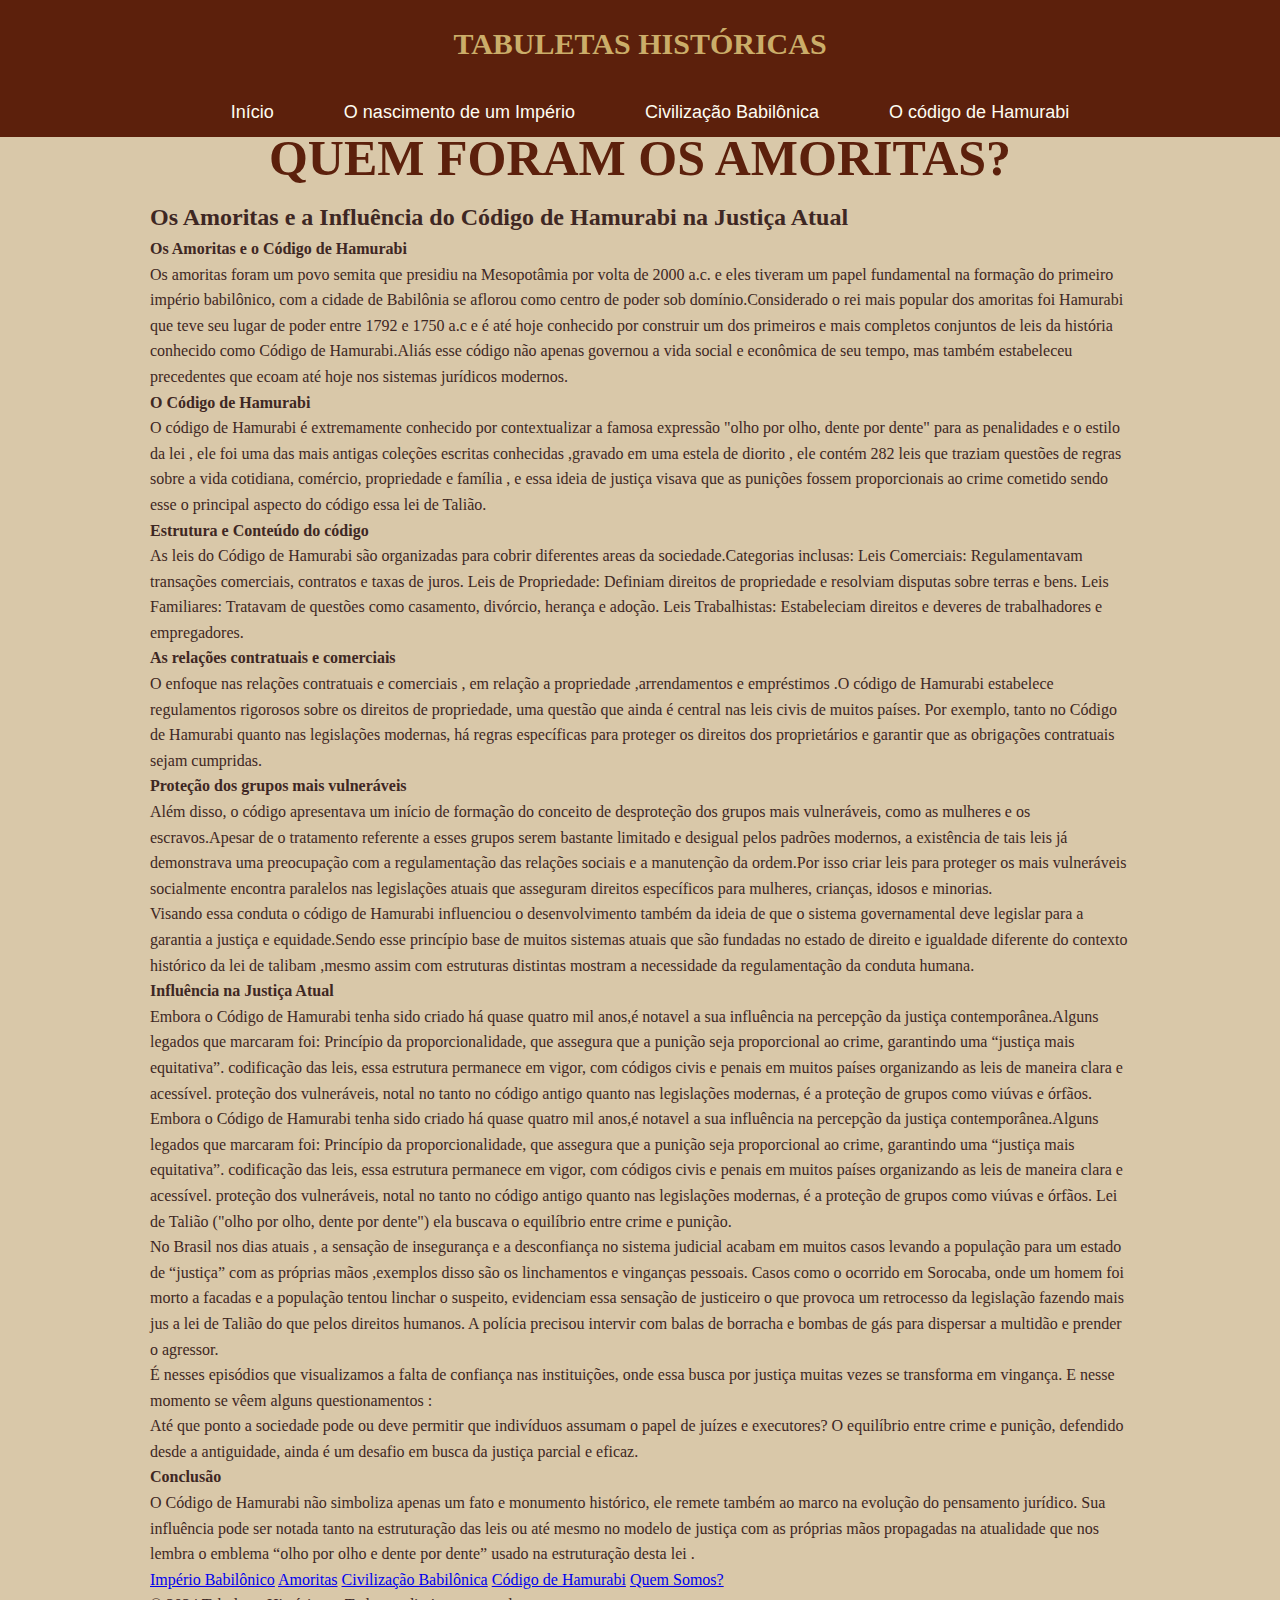
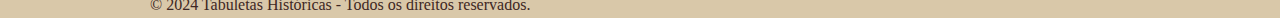
==== amoritas.html @ eab4d7ca "Update amoritas.html" ====
<!DOCTYPE html>
<html lang="pt-br">
<head>
    <meta charset="UTF-8">
    <meta name="viewport" content="width=device-width, initial-scale=1.0">
    <link rel="shortcut icon" href="imagens/favicon.png" type="image/x-icon">
    <link rel="stylesheet" href="css/style.css">
    <link rel="stylesheet" href="css/amoritas.css">
    <title>Tabuletas Babilônicas</title>
</head>
<body>
    <header>
        <div id="top-header"><strong>TABULETAS HISTÓRICAS</strong></div>
        <nav>
            <ul id="bottom-header">
                <li  class="menu"><a href="index.html">Início</a></li>
                <li  class="menu"><a href="nascimentoImperio.html">O nascimento de um Império</a></li>
                <li  class="menu"><a href="civilizacaoBabilonica.html">Civilização Babilônica</a></li>
                <li  class="menu"><a href="hamurabi.html">O código de Hamurabi</a></li>
            </ul>
        </nav>
    </header>

    <main>
        <h1>QUEM FORAM OS AMORITAS?</h1>
    </main>
    <section>
        <h2>Os Amoritas e a Influência do Código de Hamurabi na Justiça Atual</h2>

        <h4>Os Amoritas e o Código de Hamurabi</h4>
        <img src="Amonitas.png" id="img-lado2" alt="">

        <style>
            #img-lado2 {
                display: block;     
                margin: auto;        
                width: 50%;         
                        }
        </style>
        <p>Os amoritas foram um povo semita que presidiu na Mesopotâmia por volta de 2000
            a.c. e eles tiveram um papel fundamental na formação do primeiro império babilônico, com a cidade de Babilônia se aflorou como centro de poder sob domínio.Considerado o rei mais popular dos amoritas foi Hamurabi que teve seu lugar de poder entre 1792 e 1750 a.c e é até hoje conhecido por construir um dos primeiros e mais completos conjuntos de leis da história conhecido como Código de Hamurabi.Aliás esse código não apenas governou a vida social e econômica de seu tempo, mas também estabeleceu precedentes que ecoam até hoje nos sistemas jurídicos modernos.</p>
        <h4>O Código de Hamurabi</h4>
        <p>
            O código de Hamurabi é extremamente conhecido por contextualizar a famosa expressão "olho por olho, dente por dente" para as penalidades e o estilo da lei , ele foi uma das mais antigas coleções escritas conhecidas ,gravado em uma estela de diorito , ele contém 282 leis que traziam questões de regras sobre a vida cotidiana, comércio, propriedade e família , e essa ideia de justiça visava que as punições fossem proporcionais ao crime cometido sendo esse o principal aspecto do código essa lei de Talião.
        </p>
        <h4>Estrutura e Conteúdo do código</h4>
        <p>As leis do Código de Hamurabi são organizadas  para cobrir diferentes areas da sociedade.Categorias inclusas:
            Leis Comerciais: Regulamentavam transações comerciais, contratos e taxas de juros.
            Leis de Propriedade: Definiam direitos de propriedade e resolviam disputas sobre terras e bens.
            Leis Familiares: Tratavam de questões como casamento, divórcio, herança e adoção.
            Leis Trabalhistas: Estabeleciam direitos e deveres de trabalhadores e empregadores.
            </p>
        <h4>As relações contratuais e comerciais</h4>
        <p>O enfoque nas relações contratuais e comerciais  , em relação a propriedade ,arrendamentos e empréstimos .O código de Hamurabi estabelece regulamentos rigorosos sobre os direitos de propriedade, uma questão que ainda é central nas leis civis de muitos países. Por exemplo, tanto no Código de Hamurabi quanto nas legislações modernas, há regras específicas para proteger os direitos dos proprietários e garantir que as obrigações contratuais sejam cumpridas.
        </p>
        <h4>Proteção dos grupos mais vulneráveis</h4>
        <p>Além disso, o código apresentava um início de formação  do conceito de desproteção dos grupos mais vulneráveis, como as mulheres e os escravos.Apesar de o tratamento referente a esses grupos serem bastante limitado e desigual pelos padrões modernos, a existência de tais leis já demonstrava uma preocupação com a regulamentação das relações sociais e a manutenção da ordem.Por isso  criar leis para proteger os mais  vulneráveis socialmente encontra paralelos nas legislações atuais  que asseguram direitos específicos para mulheres, crianças, idosos e minorias.</p>
        <p>Visando essa conduta o código de Hamurabi influenciou o desenvolvimento também da ideia de que o sistema governamental deve legislar para a garantia a justiça e equidade.Sendo esse princípio base de muitos sistemas atuais que são fundadas no estado de direito e igualdade diferente do contexto histórico da lei de talibam ,mesmo assim com estruturas distintas mostram a necessidade da regulamentação da conduta humana. </p>
        <h4>Influência na Justiça Atual</h4>
        <img src="justiceiro.webp" id="img-lado2" alt="">

        <style>
            #img-lado2 {
                display: block;      
                margin: auto;        
                width: 50%;          
                        }
        </style>

        <p>Embora o Código de Hamurabi tenha sido criado há quase quatro mil anos,é notavel a  sua influência na  percepção da  justiça contemporânea.Alguns legados que marcaram foi:
            Princípio da proporcionalidade, que assegura que a punição seja proporcional ao crime, garantindo uma “justiça mais equitativa”. 
            codificação das leis, essa estrutura permanece em vigor, com códigos civis e penais em muitos países organizando as leis de maneira clara e acessível. 
            proteção dos vulneráveis, notal no tanto no código antigo quanto nas legislações modernas, é a proteção de grupos como viúvas e órfãos.
            </p>Embora o Código de Hamurabi tenha sido criado há quase quatro mil anos,é notavel a  sua influência na  percepção da  justiça contemporânea.Alguns legados que marcaram foi:
            Princípio da proporcionalidade, que assegura que a punição seja proporcional ao crime, garantindo uma “justiça mais equitativa”. 
            codificação das leis, essa estrutura permanece em vigor, com códigos civis e penais em muitos países organizando as leis de maneira clara e acessível. 
            proteção dos vulneráveis, notal no tanto no código antigo quanto nas legislações modernas, é a proteção de grupos como viúvas e órfãos.
            
            Lei de Talião  ("olho por olho, dente por dente") ela buscava o  equilíbrio entre crime e punição.<p>
        <p>No Brasil nos dias  atuais , a sensação de insegurança e a desconfiança no sistema judicial acabam em muitos casos levando a população para um estado de  “justiça” com as próprias mãos ,exemplos disso são os  linchamentos e vinganças pessoais. Casos como o ocorrido em Sorocaba, onde um homem foi morto a facadas e a população tentou linchar o suspeito, evidenciam essa sensação de justiceiro o que provoca um retrocesso da legislação fazendo mais jus a lei de Talião do que pelos direitos humanos. A polícia precisou intervir com balas de borracha e bombas de gás para dispersar a multidão e prender o agressor.
        </p>
        <p>É nesses episódios que visualizamos  a falta de confiança nas instituições, onde essa busca por justiça muitas vezes se transforma em vingança. E nesse momento se vêem alguns questionamentos :
        </p>
        <p> Até que ponto a sociedade pode ou deve permitir que indivíduos assumam o papel de juízes e executores? O equilíbrio entre crime e punição, defendido desde a antiguidade, ainda é um desafio em busca da justiça parcial e eficaz.
        </p>
        <h4>Conclusão</h4>
        <p>O Código de Hamurabi não simboliza apenas um fato e monumento  histórico, ele remete também ao marco na evolução do pensamento jurídico. Sua influência pode ser notada tanto na estruturação das leis ou até mesmo no modelo de justiça com as próprias mãos propagadas na atualidade que nos lembra o emblema  “olho por olho e dente por dente” usado na estruturação desta lei .</p>
    </section>

    <footer>
        <div class="footer-links">
            <a href="nascimentoImperio.html">Império Babilônico</a>
            <a href="amoritas.html">Amoritas</a>
            <a href="civilizacaoBabilonica.html">Civilização Babilônica</a>
            <a href="hamurabi2.html">Código de Hamurabi</a>
            <a href="quemSomos.html">Quem Somos?</a>
        </div>
        <div class="bottom-footer">
            <p>&copy; 2024 Tabuletas Históricas - Todos os direitos reservados.</p>
        </div>
    </footer>
</body>
</html>
---- css/style.css ----
*{
    margin: 0;
    padding: 0;
}

body{ 
    background-color: #D9C8A9;
    font-family: 'Georgia'; 
    color: #3E2723;
    line-height: 1.6;
    margin-left: 150px; 
    margin-right: 150px; 
}

header{
    position: fixed;
    top: 0;
    left: 0;
    z-index: 1;
    width: 100%;
}

#top-header{
    font-size: 30px;
    color: #cbad69;
    background-color: #5C200C;
    padding: 20px;
    justify-content: center;
    display: flex;
}

#bottom-header{
    margin-top: 0;
    background-color: #5C200C;
    font-family:Impact, Haettenschweiler, 'Arial Narrow Bold', sans-serif;
    font-size: large;
    display: flex;
    justify-content: center;
    align-items: center;
    padding: 10px;
}

.menu{
    display: inline-block;
    margin-left: 20px; 
}

.menu a{
    color: #FEFDF2;
    margin: 0 15px;
    text-align: center;
    text-decoration: none;
    padding: 10px;
    transition: color 0.3s ease;
}

.menu a:hover{
    color: #cbad69;
}

h1{
    text-align: center;
    margin-top: 12%;
    font-size: 50px;
    color: #5C200C;
}

#articles{
    margin: 40px;
    margin-top: 70px;
    display: flex;
    justify-content: center;
    gap: 50px;
}

.article{
    margin-top: 17%;
}

.article a{
    text-decoration: none;
    color: #260B01;
}

.article a:hover{
    color: #5c200cc9;
}

/* footer{
    text-align: center;
    font-size: 15px;
    color: #FEFDF2;
    background-color: #52281c;
    padding: 10px;
} */
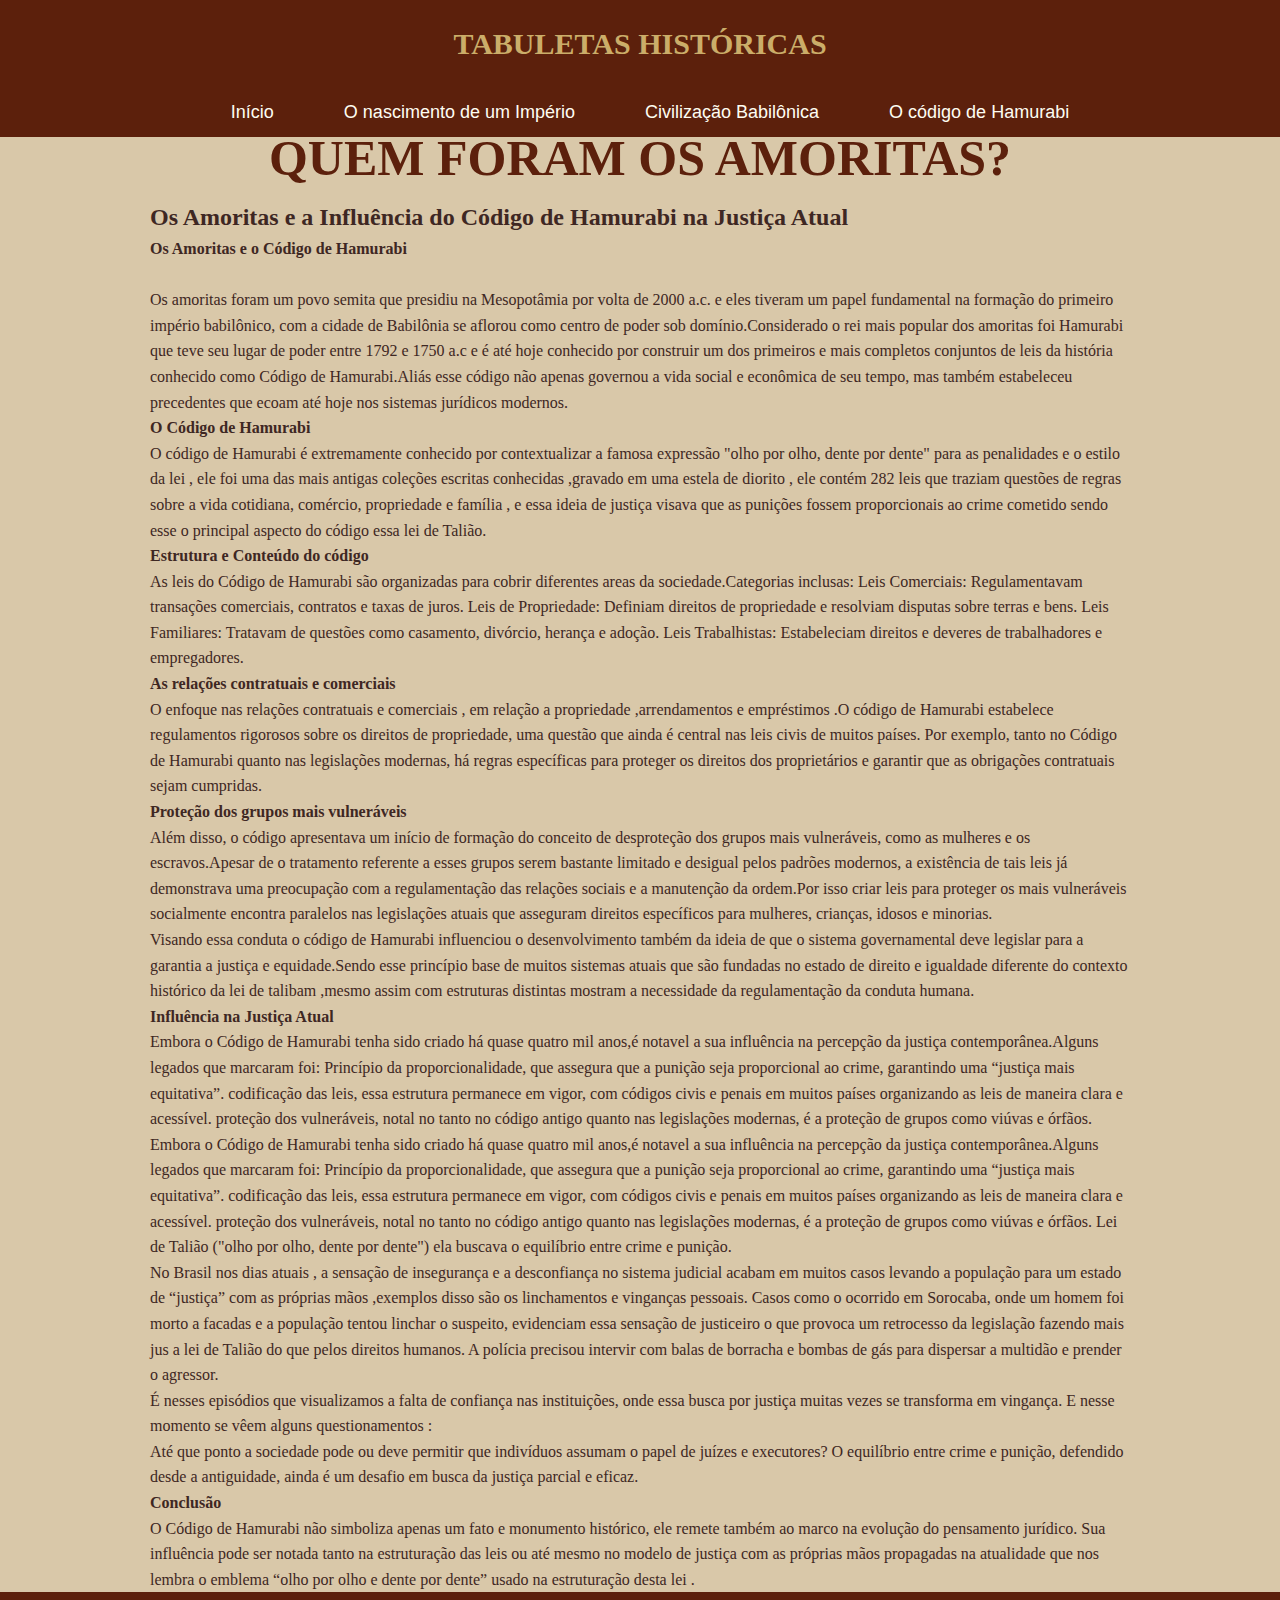
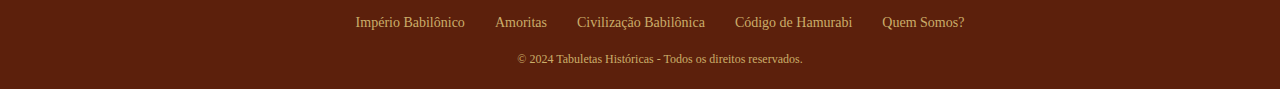
==== commit 542e6b65: "Update amoritas.html" ====
--- a/amoritas.html
+++ b/amoritas.html
@@ -28,7 +28,7 @@
         <h2>Os Amoritas e a Influência do Código de Hamurabi na Justiça Atual</h2>
 
         <h4>Os Amoritas e o Código de Hamurabi</h4>
-        <img src="Amonitas.png" id="img-lado2" alt="">
+        <img src="Amonitas.png" id="img-lado" alt="">
 
         <style>
             #img-lado2 {
--- a/css/style.css
+++ b/css/style.css
@@ -86,10 +86,34 @@
     color: #5c200cc9;
 }
 
-/* footer{
+footer {
+    background-color: #5C200C;
+    color: #FEFDF2;
+    padding: 20px;
     text-align: center;
-    font-size: 15px;
-    color: #FEFDF2;
-    background-color: #52281c;
-    padding: 10px;
-} */+    width: 100vw; /* Garante que o rodapé ocupe toda a largura da janela */
+    margin-left: calc(-50vw + 50%); /* Centraliza o rodapé */
+}
+
+.footer-links {
+    display: flex;
+    justify-content: center;
+    gap: 30px;
+    margin-bottom: 15px;
+}
+
+.footer-links a {
+    text-decoration: none;
+    color: #cbad69;
+    font-size: 14px;
+}
+
+.footer-links a:hover {
+    color: #fefdf2;
+}
+
+.bottom-footer p {
+    font-size: 12px;
+    margin-top: 10px;
+    color: #cbad69;
+}
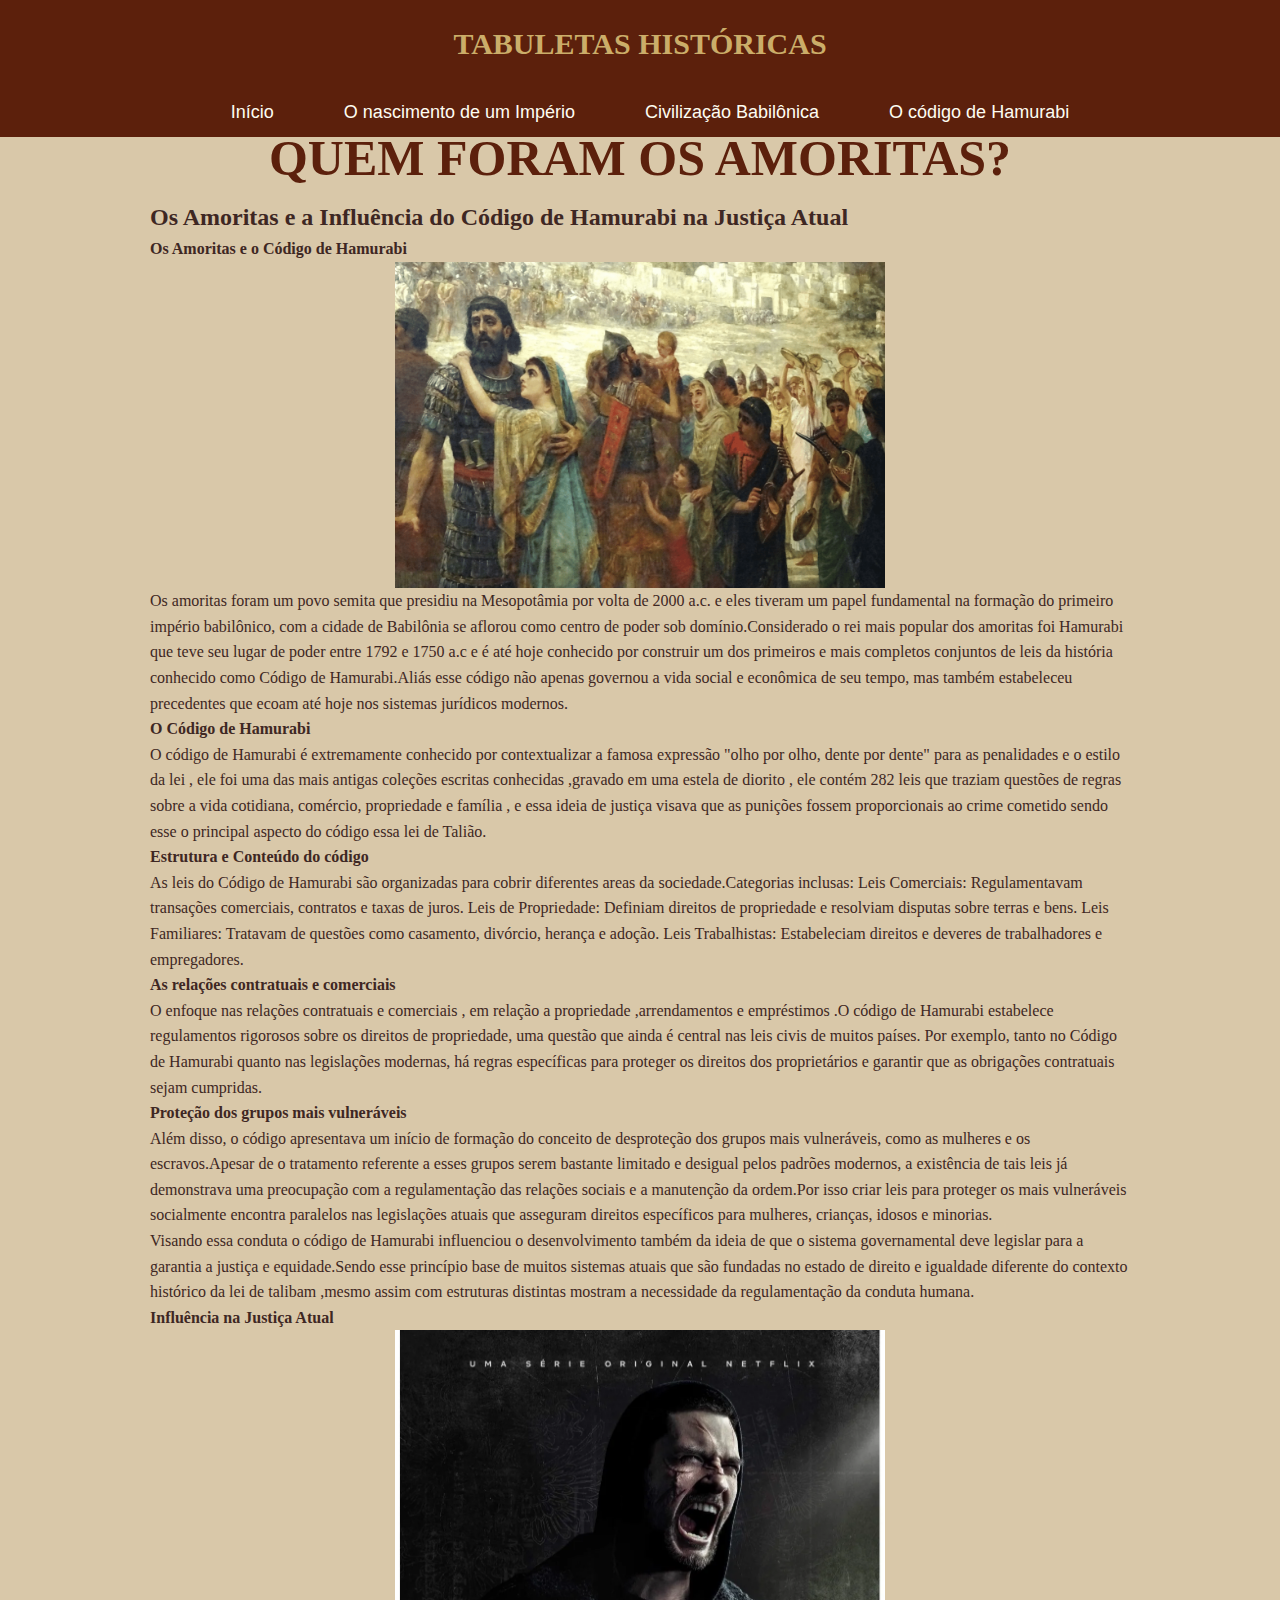
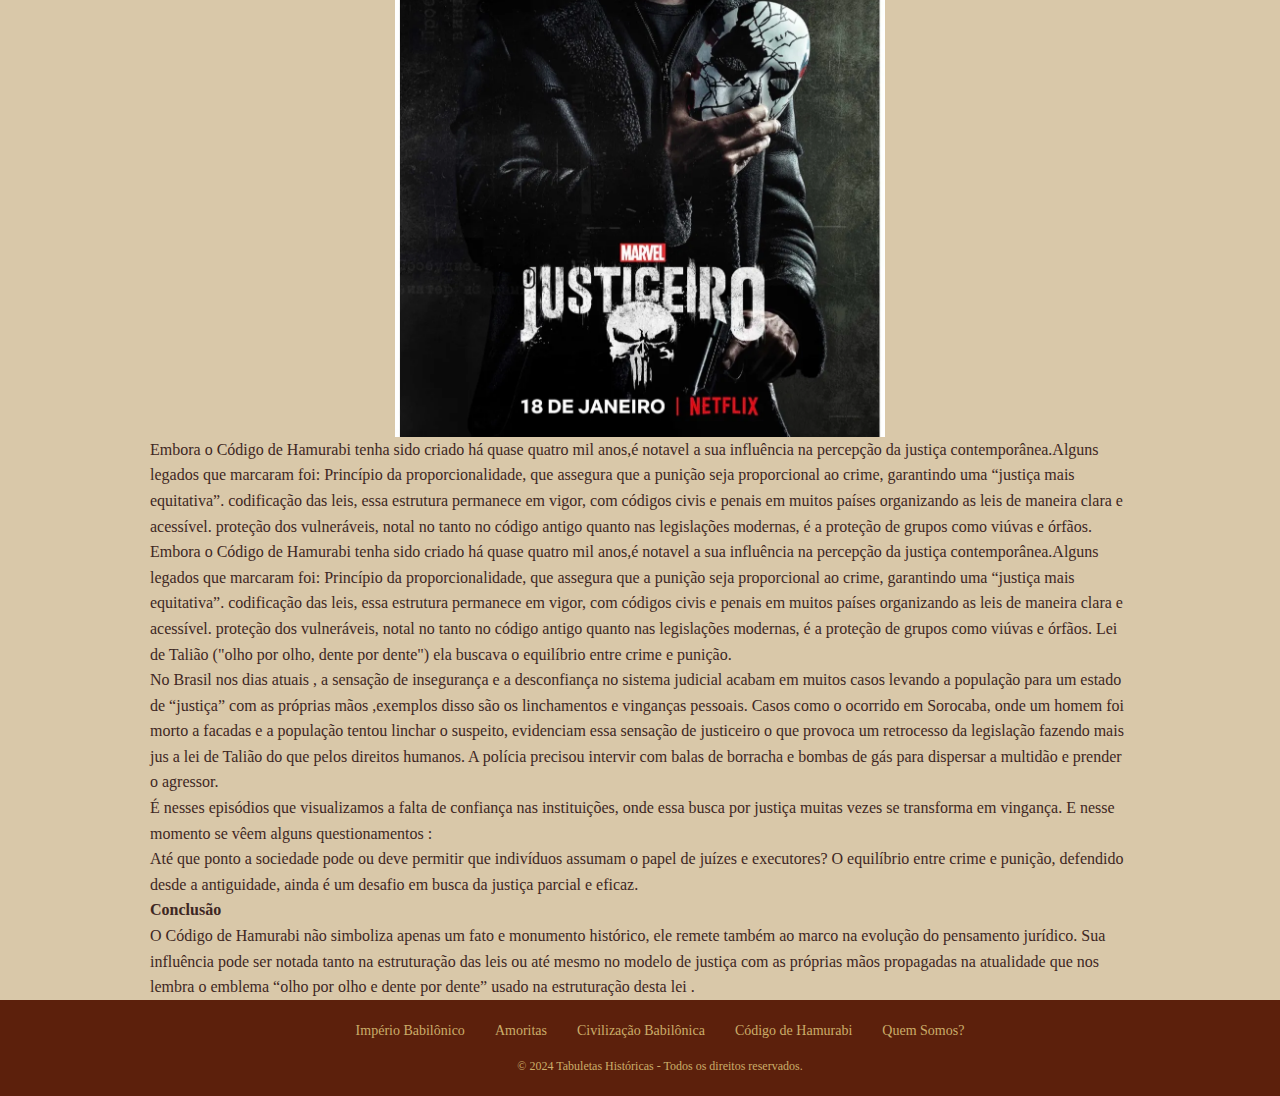
==== commit 5ec96fe8: "Update amoritas.html" ====
--- a/amoritas.html
+++ b/amoritas.html
@@ -28,10 +28,10 @@
         <h2>Os Amoritas e a Influência do Código de Hamurabi na Justiça Atual</h2>
 
         <h4>Os Amoritas e o Código de Hamurabi</h4>
-        <img src="Amonitas.png" id="img-lado" alt="">
+        <img src="imagens/Amonitas.png" id="img-lado" alt="">
 
         <style>
-            #img-lado2 {
+            #img-lado {
                 display: block;     
                 margin: auto;        
                 width: 50%;         
@@ -57,7 +57,7 @@
         <p>Além disso, o código apresentava um início de formação  do conceito de desproteção dos grupos mais vulneráveis, como as mulheres e os escravos.Apesar de o tratamento referente a esses grupos serem bastante limitado e desigual pelos padrões modernos, a existência de tais leis já demonstrava uma preocupação com a regulamentação das relações sociais e a manutenção da ordem.Por isso  criar leis para proteger os mais  vulneráveis socialmente encontra paralelos nas legislações atuais  que asseguram direitos específicos para mulheres, crianças, idosos e minorias.</p>
         <p>Visando essa conduta o código de Hamurabi influenciou o desenvolvimento também da ideia de que o sistema governamental deve legislar para a garantia a justiça e equidade.Sendo esse princípio base de muitos sistemas atuais que são fundadas no estado de direito e igualdade diferente do contexto histórico da lei de talibam ,mesmo assim com estruturas distintas mostram a necessidade da regulamentação da conduta humana. </p>
         <h4>Influência na Justiça Atual</h4>
-        <img src="justiceiro.webp" id="img-lado2" alt="">
+        <img src="imagens/justiceiro.webp" id="img-lado2" alt="">
 
         <style>
             #img-lado2 {
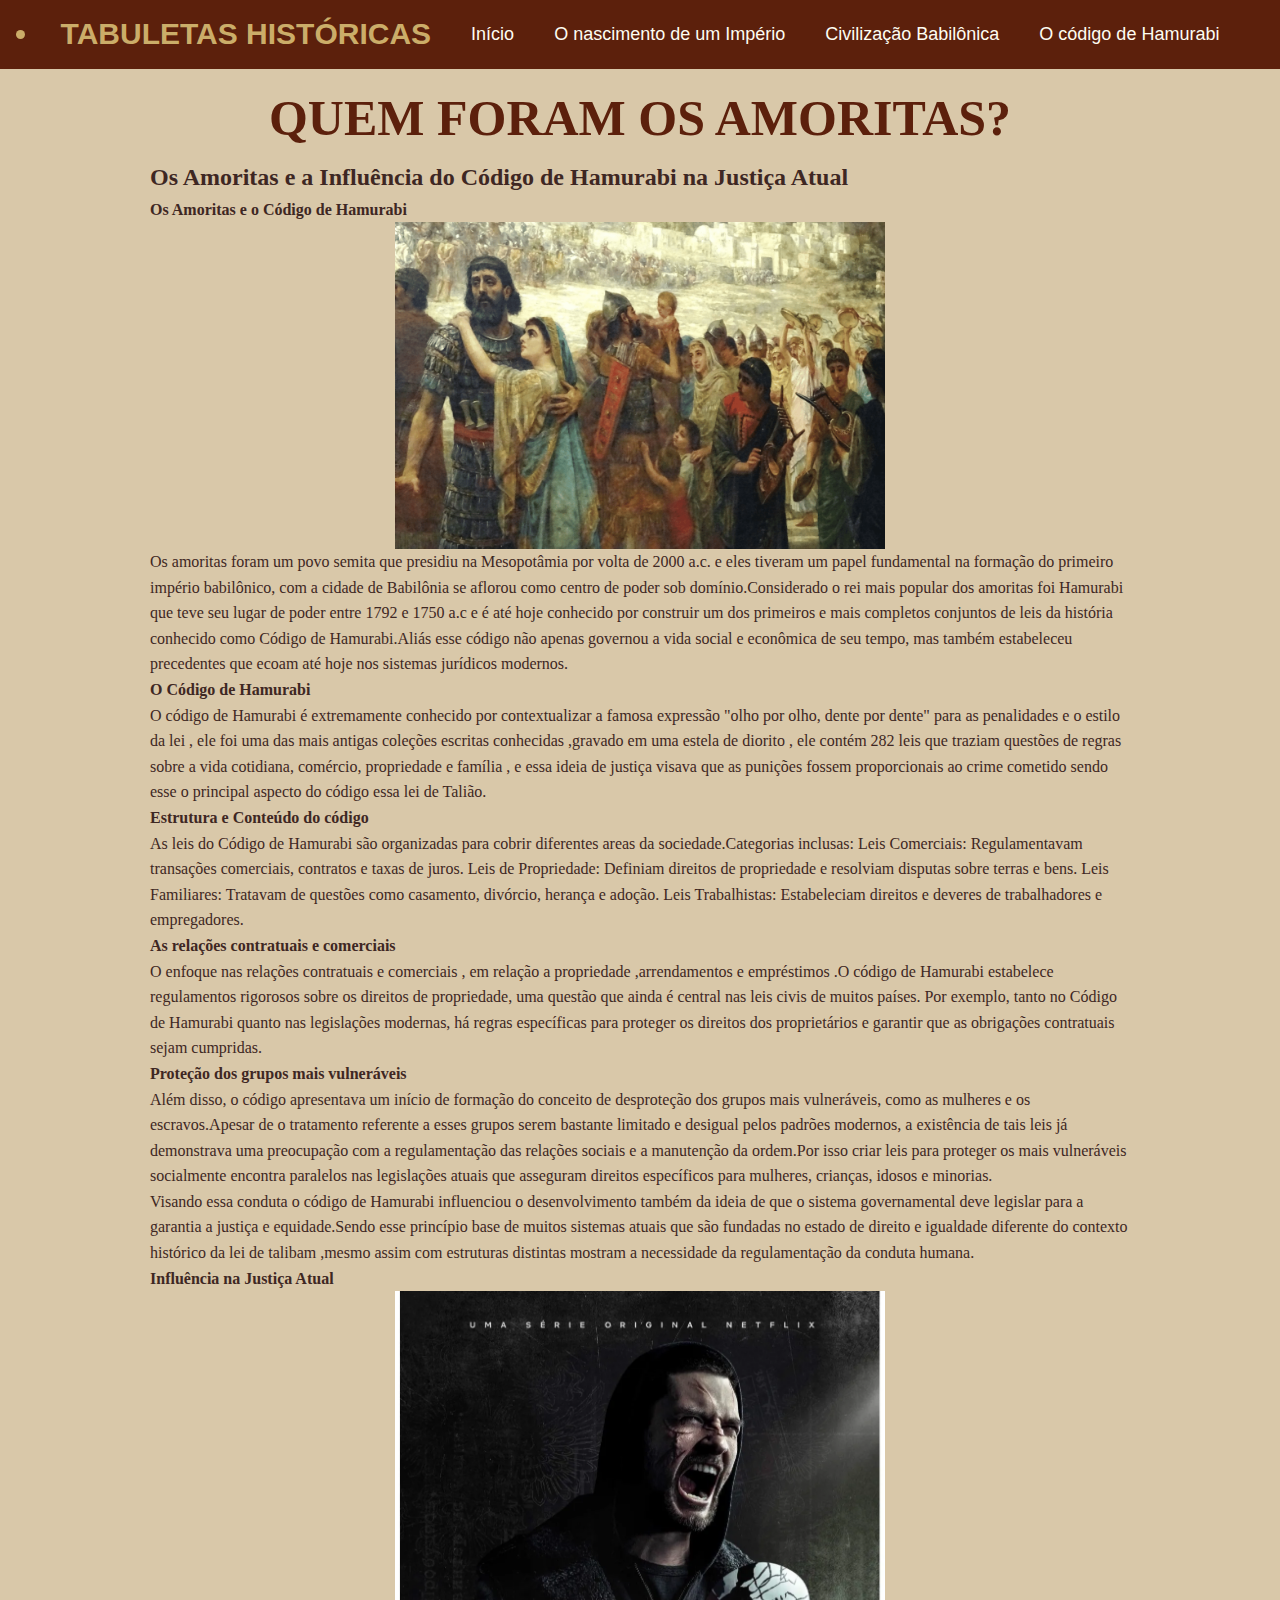
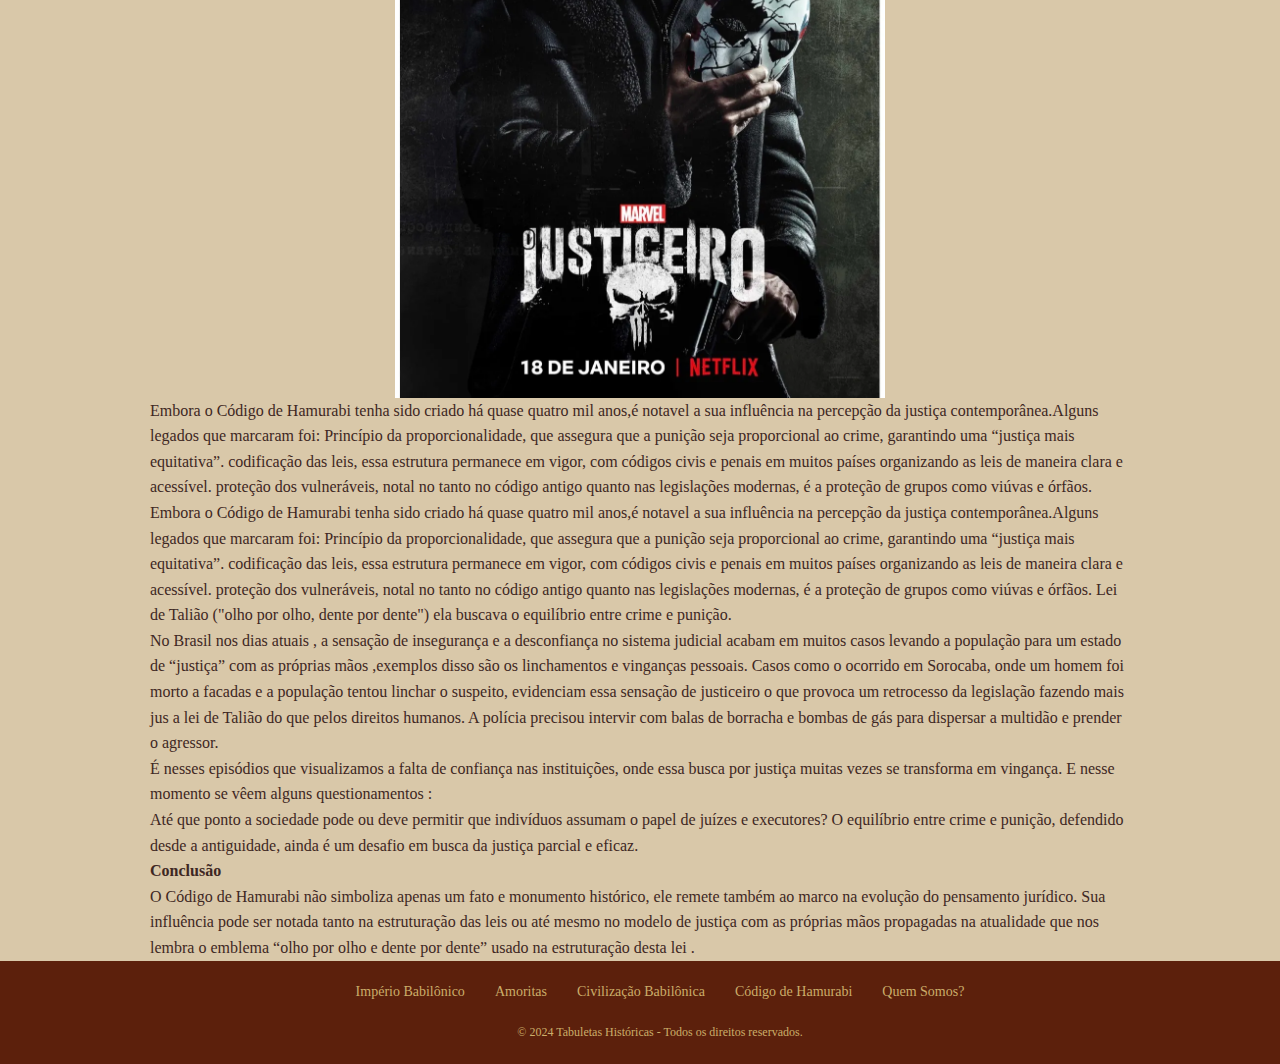
==== commit fa934478: "Organização" ====
--- a/amoritas.html
+++ b/amoritas.html
@@ -10,13 +10,13 @@
 </head>
 <body>
     <header>
-        <div id="top-header"><strong>TABULETAS HISTÓRICAS</strong></div>
         <nav>
             <ul id="bottom-header">
+                <li id="top-header"><strong>TABULETAS HISTÓRICAS</strong></li>
                 <li  class="menu"><a href="index.html">Início</a></li>
                 <li  class="menu"><a href="nascimentoImperio.html">O nascimento de um Império</a></li>
                 <li  class="menu"><a href="civilizacaoBabilonica.html">Civilização Babilônica</a></li>
-                <li  class="menu"><a href="hamurabi.html">O código de Hamurabi</a></li>
+                <li  class="menu"><a href="hamurabi2.html">O código de Hamurabi</a></li>
             </ul>
         </nav>
     </header>
@@ -28,15 +28,8 @@
         <h2>Os Amoritas e a Influência do Código de Hamurabi na Justiça Atual</h2>
 
         <h4>Os Amoritas e o Código de Hamurabi</h4>
-        <img src="imagens/Amonitas.png" id="img-lado" alt="">
+        <img src="imagens/Amonitas.png" id="img-lado2">
 
-        <style>
-            #img-lado {
-                display: block;     
-                margin: auto;        
-                width: 50%;         
-                        }
-        </style>
         <p>Os amoritas foram um povo semita que presidiu na Mesopotâmia por volta de 2000
             a.c. e eles tiveram um papel fundamental na formação do primeiro império babilônico, com a cidade de Babilônia se aflorou como centro de poder sob domínio.Considerado o rei mais popular dos amoritas foi Hamurabi que teve seu lugar de poder entre 1792 e 1750 a.c e é até hoje conhecido por construir um dos primeiros e mais completos conjuntos de leis da história conhecido como Código de Hamurabi.Aliás esse código não apenas governou a vida social e econômica de seu tempo, mas também estabeleceu precedentes que ecoam até hoje nos sistemas jurídicos modernos.</p>
         <h4>O Código de Hamurabi</h4>
@@ -57,15 +50,7 @@
         <p>Além disso, o código apresentava um início de formação  do conceito de desproteção dos grupos mais vulneráveis, como as mulheres e os escravos.Apesar de o tratamento referente a esses grupos serem bastante limitado e desigual pelos padrões modernos, a existência de tais leis já demonstrava uma preocupação com a regulamentação das relações sociais e a manutenção da ordem.Por isso  criar leis para proteger os mais  vulneráveis socialmente encontra paralelos nas legislações atuais  que asseguram direitos específicos para mulheres, crianças, idosos e minorias.</p>
         <p>Visando essa conduta o código de Hamurabi influenciou o desenvolvimento também da ideia de que o sistema governamental deve legislar para a garantia a justiça e equidade.Sendo esse princípio base de muitos sistemas atuais que são fundadas no estado de direito e igualdade diferente do contexto histórico da lei de talibam ,mesmo assim com estruturas distintas mostram a necessidade da regulamentação da conduta humana. </p>
         <h4>Influência na Justiça Atual</h4>
-        <img src="imagens/justiceiro.webp" id="img-lado2" alt="">
-
-        <style>
-            #img-lado2 {
-                display: block;      
-                margin: auto;        
-                width: 50%;          
-                        }
-        </style>
+        <img src="imagens/justiceiro.webp" id="img-lado2">
 
         <p>Embora o Código de Hamurabi tenha sido criado há quase quatro mil anos,é notavel a  sua influência na  percepção da  justiça contemporânea.Alguns legados que marcaram foi:
             Princípio da proporcionalidade, que assegura que a punição seja proporcional ao crime, garantindo uma “justiça mais equitativa”. 
@@ -95,9 +80,9 @@
             <a href="hamurabi2.html">Código de Hamurabi</a>
             <a href="quemSomos.html">Quem Somos?</a>
         </div>
-        <div class="bottom-footer">
-            <p>&copy; 2024 Tabuletas Históricas - Todos os direitos reservados.</p>
-        </div>
+        <span class="bottom-footer">
+            &copy; 2024 Tabuletas Históricas - Todos os direitos reservados.
+        </span>
     </footer>
 </body>
 </html>
--- a/css/style.css
+++ b/css/style.css
@@ -23,34 +23,30 @@
 #top-header{
     font-size: 30px;
     color: #cbad69;
-    background-color: #5C200C;
-    padding: 20px;
-    justify-content: center;
-    display: flex;
+    padding-left: 20px;
+    padding-right: 20px;
 }
 
 #bottom-header{
-    margin-top: 0;
     background-color: #5C200C;
     font-family:Impact, Haettenschweiler, 'Arial Narrow Bold', sans-serif;
     font-size: large;
     display: flex;
     justify-content: center;
     align-items: center;
-    padding: 10px;
 }
 
 .menu{
     display: inline-block;
-    margin-left: 20px; 
+    margin-left: 0 20px; 
+    padding: 20px 15px;
 }
 
 .menu a{
     color: #FEFDF2;
-    margin: 0 15px;
+    margin: 0 5px;
     text-align: center;
     text-decoration: none;
-    padding: 10px;
     transition: color 0.3s ease;
 }
 
@@ -58,23 +54,39 @@
     color: #cbad69;
 }
 
+#narrator{
+    margin-top: 10%;
+    display: flex;
+    justify-content: center;
+}
+
+#narrator img{
+    width: 12px;
+    padding-right: 25px;
+}
+
+#narrator p{
+    padding-top: 20px;
+    padding-left: 10px;
+    text-align: justify;
+    font-size: large;
+}
+
 h1{
     text-align: center;
-    margin-top: 12%;
+    margin-top: 8%;
     font-size: 50px;
     color: #5C200C;
 }
 
 #articles{
-    margin: 40px;
-    margin-top: 70px;
     display: flex;
     justify-content: center;
     gap: 50px;
 }
 
 .article{
-    margin-top: 17%;
+    margin-top: 5%;
 }
 
 .article a{
@@ -86,7 +98,7 @@
     color: #5c200cc9;
 }
 
-footer {
+footer{
     background-color: #5C200C;
     color: #FEFDF2;
     padding: 20px;
@@ -112,8 +124,8 @@
     color: #fefdf2;
 }
 
-.bottom-footer p {
+.bottom-footer{
     font-size: 12px;
     margin-top: 10px;
     color: #cbad69;
-}
+}--- a/css/amoritas.css
+++ b/css/amoritas.css
@@ -0,0 +1,5 @@
+#img-lado2 {
+    display: block;     
+    margin: auto;        
+    width: 50%;         
+            }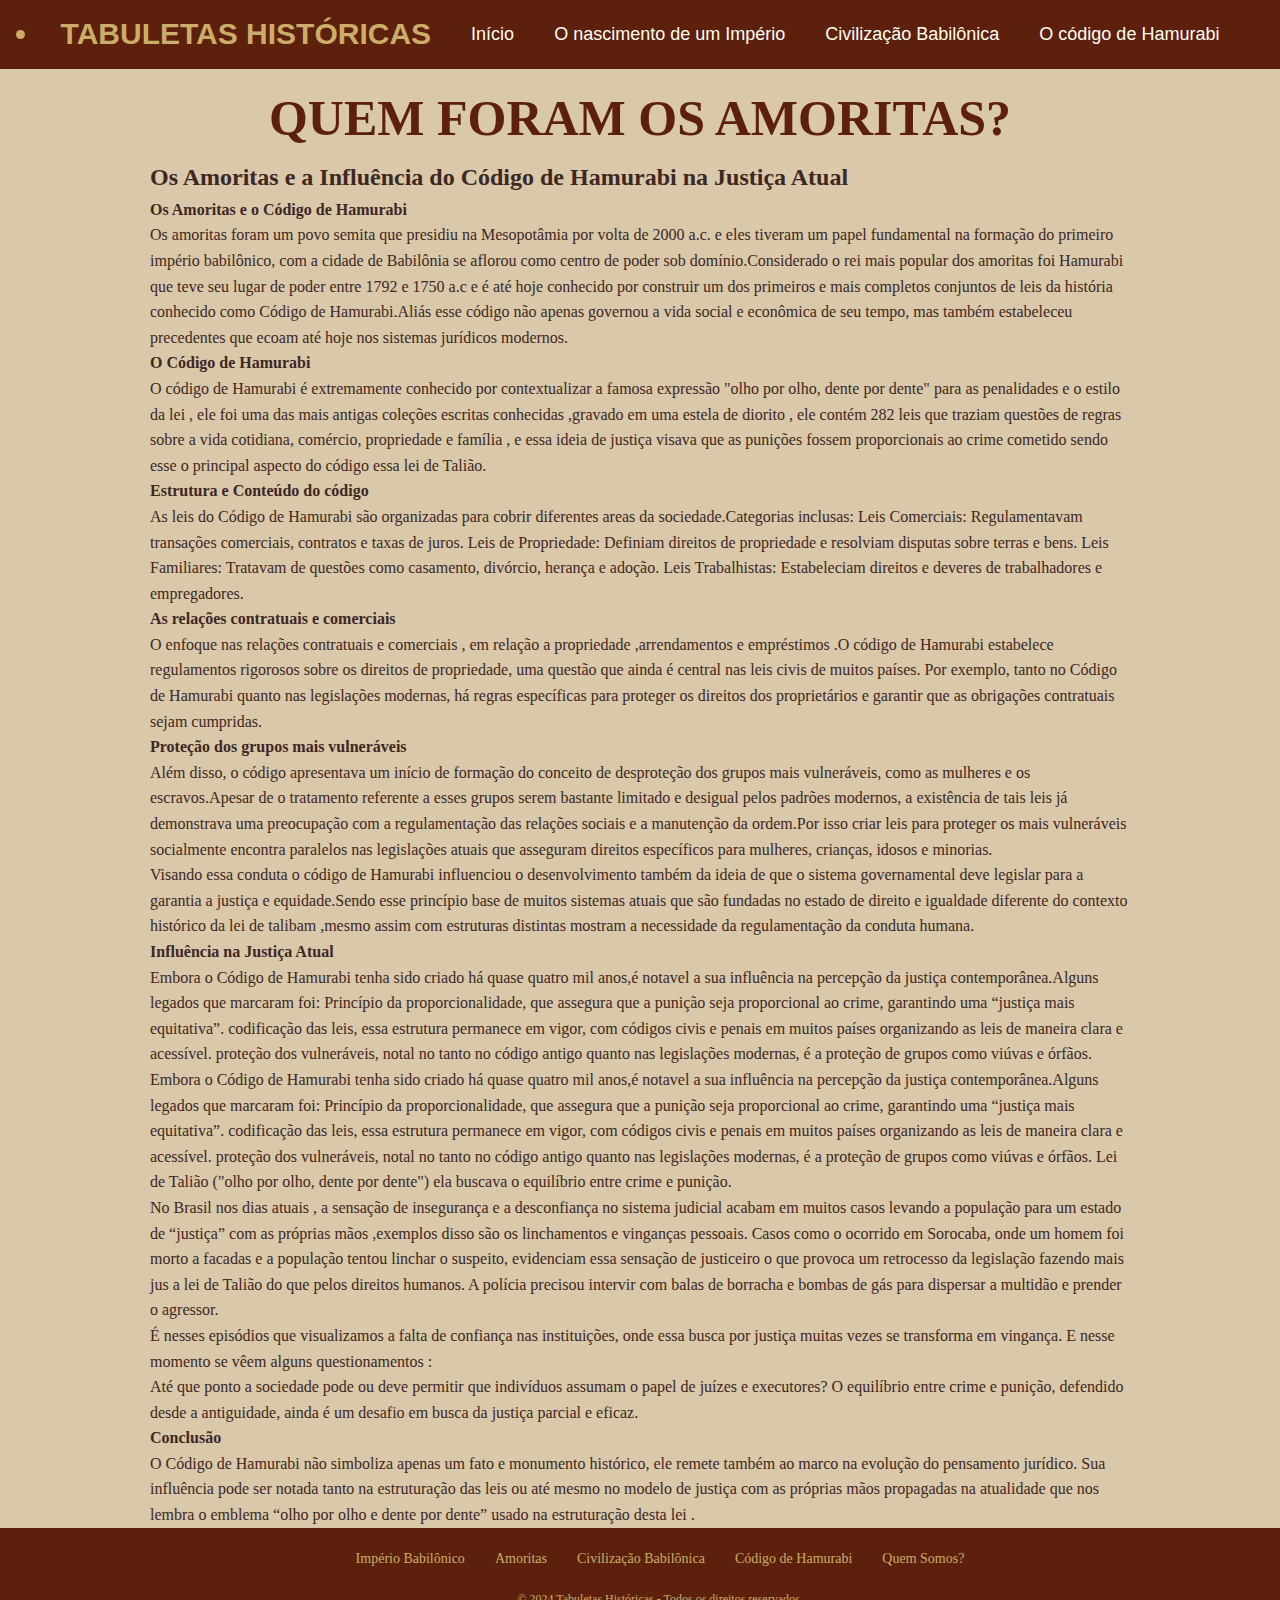
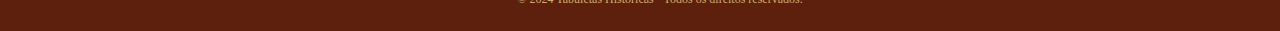
==== commit f27edce5: "Merge branch 'main' of https://github.com/Vitoria-Freire/blogBabilonico" ====
--- a/amoritas.html
+++ b/amoritas.html
@@ -28,8 +28,15 @@
         <h2>Os Amoritas e a Influência do Código de Hamurabi na Justiça Atual</h2>
 
         <h4>Os Amoritas e o Código de Hamurabi</h4>
-        <img src="imagens/Amonitas.png" id="img-lado2">
+        <img src="Amonitas.png" id="img-lado2" alt="">
 
+        <style>
+            #img-lado2 {
+                display: block;     
+                margin: auto;        
+                width: 50%;         
+                        }
+        </style>
         <p>Os amoritas foram um povo semita que presidiu na Mesopotâmia por volta de 2000
             a.c. e eles tiveram um papel fundamental na formação do primeiro império babilônico, com a cidade de Babilônia se aflorou como centro de poder sob domínio.Considerado o rei mais popular dos amoritas foi Hamurabi que teve seu lugar de poder entre 1792 e 1750 a.c e é até hoje conhecido por construir um dos primeiros e mais completos conjuntos de leis da história conhecido como Código de Hamurabi.Aliás esse código não apenas governou a vida social e econômica de seu tempo, mas também estabeleceu precedentes que ecoam até hoje nos sistemas jurídicos modernos.</p>
         <h4>O Código de Hamurabi</h4>
@@ -50,7 +57,15 @@
         <p>Além disso, o código apresentava um início de formação  do conceito de desproteção dos grupos mais vulneráveis, como as mulheres e os escravos.Apesar de o tratamento referente a esses grupos serem bastante limitado e desigual pelos padrões modernos, a existência de tais leis já demonstrava uma preocupação com a regulamentação das relações sociais e a manutenção da ordem.Por isso  criar leis para proteger os mais  vulneráveis socialmente encontra paralelos nas legislações atuais  que asseguram direitos específicos para mulheres, crianças, idosos e minorias.</p>
         <p>Visando essa conduta o código de Hamurabi influenciou o desenvolvimento também da ideia de que o sistema governamental deve legislar para a garantia a justiça e equidade.Sendo esse princípio base de muitos sistemas atuais que são fundadas no estado de direito e igualdade diferente do contexto histórico da lei de talibam ,mesmo assim com estruturas distintas mostram a necessidade da regulamentação da conduta humana. </p>
         <h4>Influência na Justiça Atual</h4>
-        <img src="imagens/justiceiro.webp" id="img-lado2">
+        <img src="justiceiro.webp" id="img-lado2" alt="">
+
+        <style>
+            #img-lado2 {
+                display: block;      
+                margin: auto;        
+                width: 50%;          
+                        }
+        </style>
 
         <p>Embora o Código de Hamurabi tenha sido criado há quase quatro mil anos,é notavel a  sua influência na  percepção da  justiça contemporânea.Alguns legados que marcaram foi:
             Princípio da proporcionalidade, que assegura que a punição seja proporcional ao crime, garantindo uma “justiça mais equitativa”. 
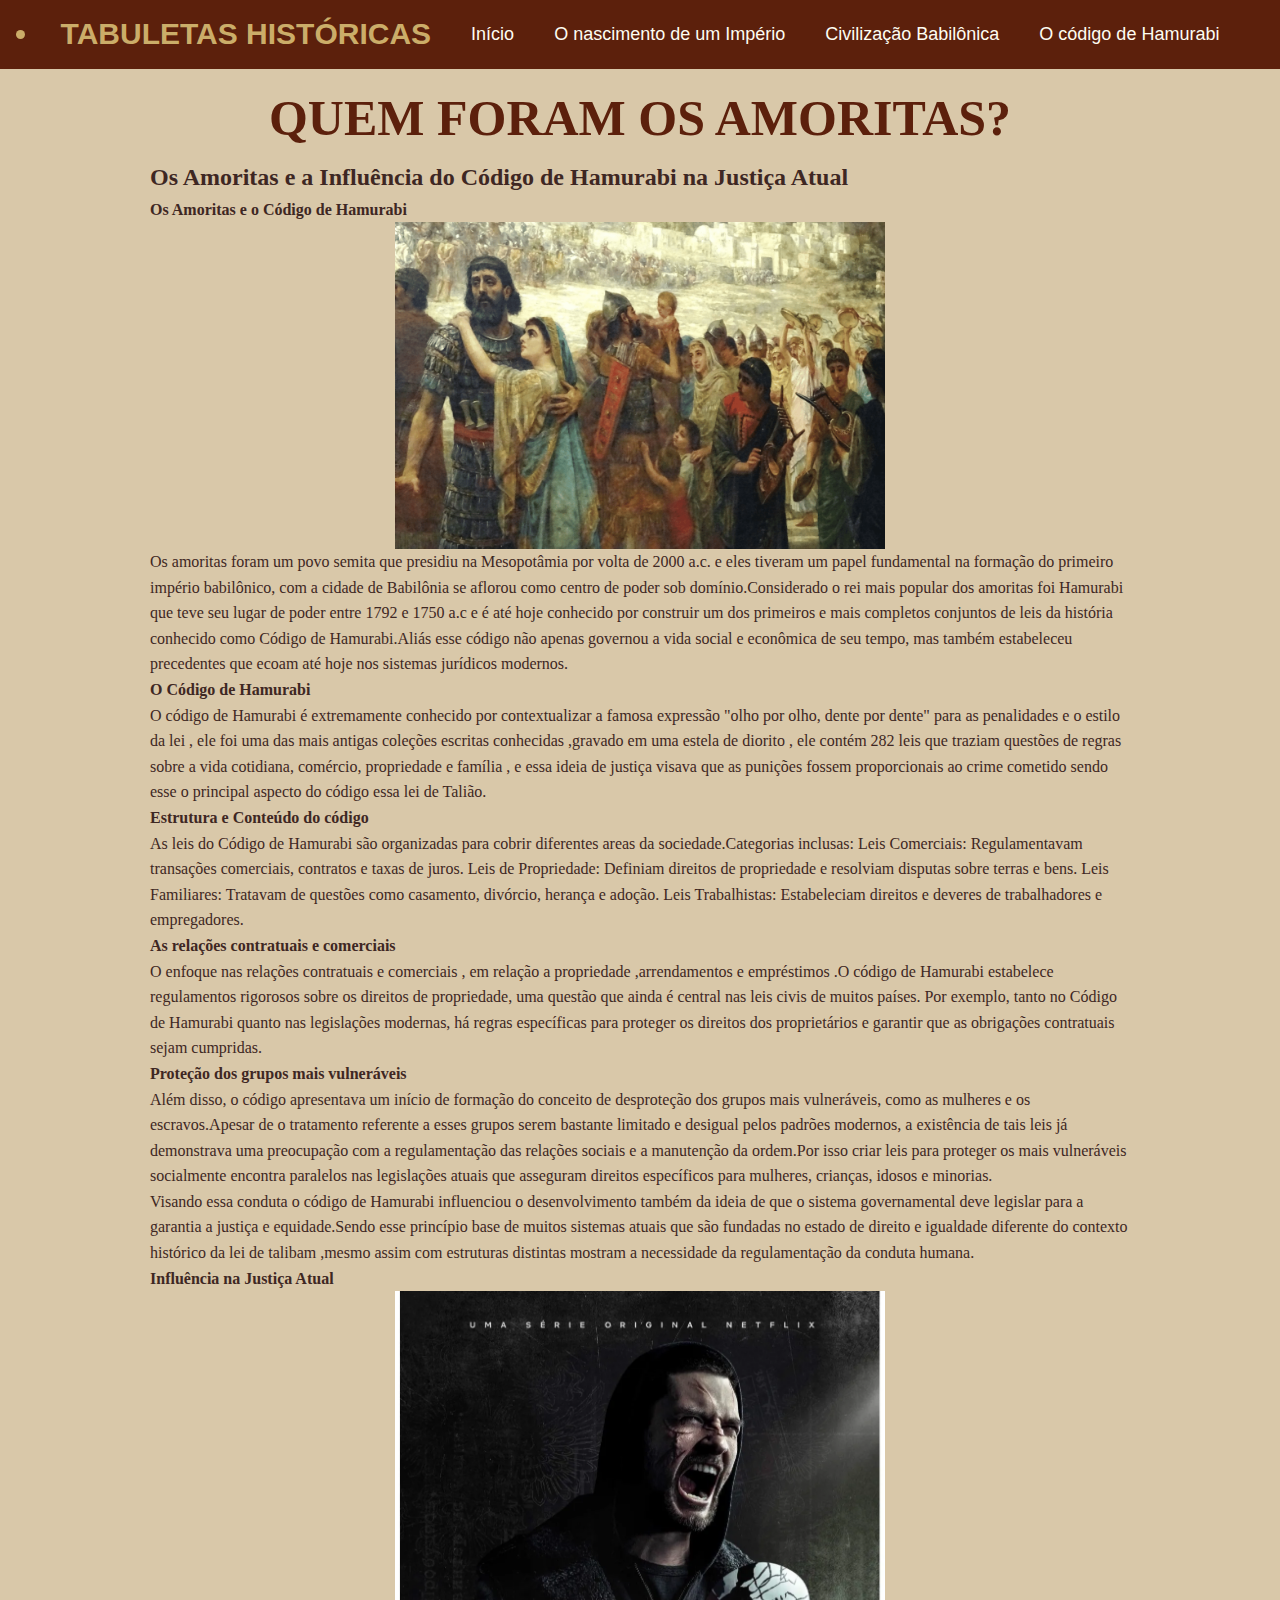
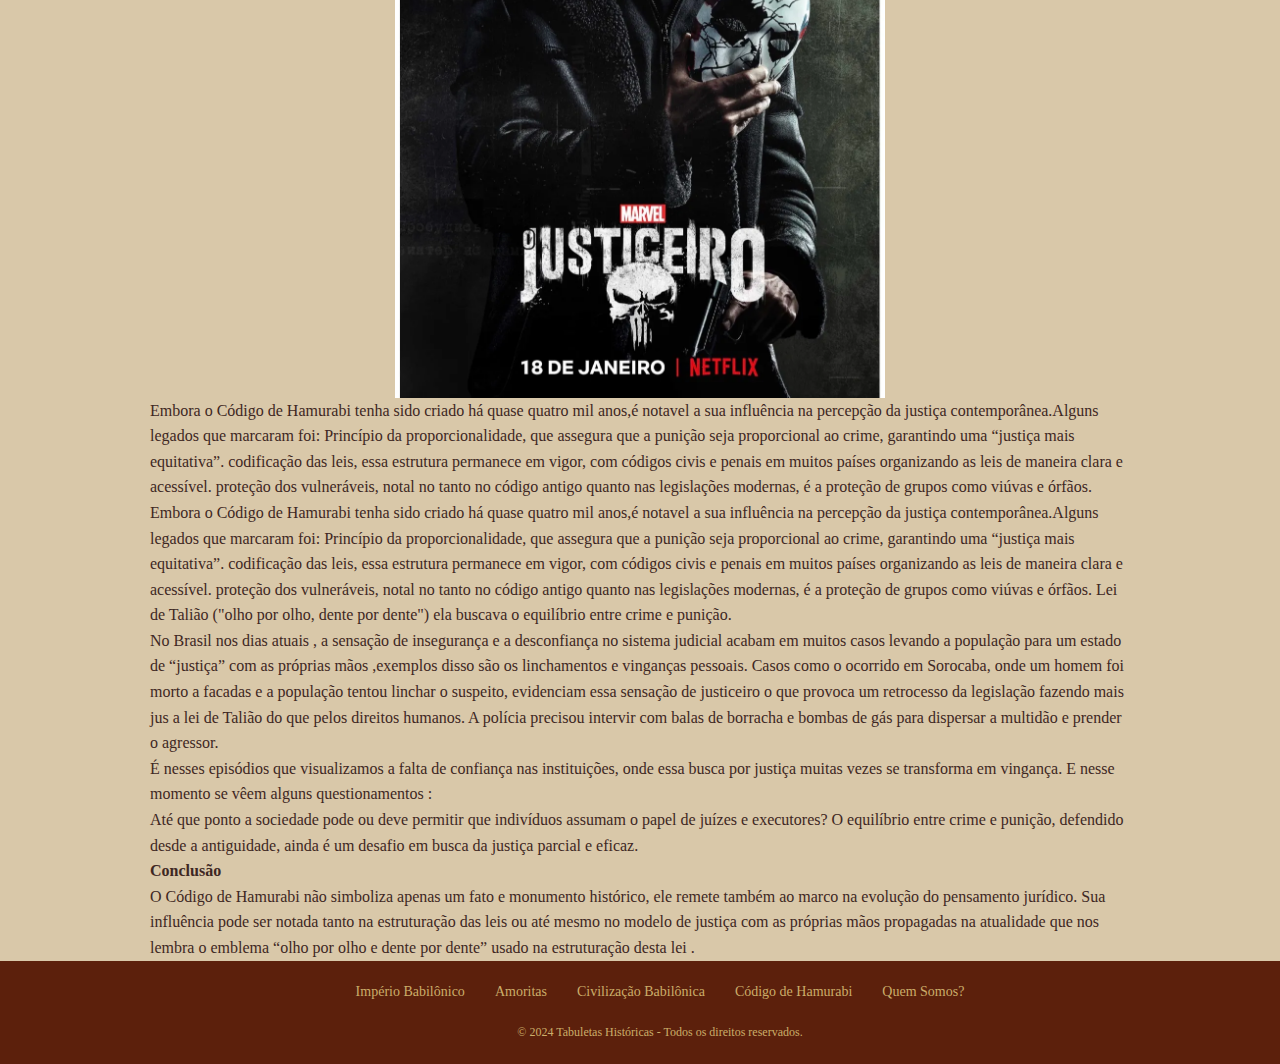
==== commit ccf43d01: "Conflito img" ====
--- a/amoritas.html
+++ b/amoritas.html
@@ -26,17 +26,8 @@
     </main>
     <section>
         <h2>Os Amoritas e a Influência do Código de Hamurabi na Justiça Atual</h2>
-
         <h4>Os Amoritas e o Código de Hamurabi</h4>
-        <img src="Amonitas.png" id="img-lado2" alt="">
-
-        <style>
-            #img-lado2 {
-                display: block;     
-                margin: auto;        
-                width: 50%;         
-                        }
-        </style>
+        <img src="imagens/Amonitas.png">
         <p>Os amoritas foram um povo semita que presidiu na Mesopotâmia por volta de 2000
             a.c. e eles tiveram um papel fundamental na formação do primeiro império babilônico, com a cidade de Babilônia se aflorou como centro de poder sob domínio.Considerado o rei mais popular dos amoritas foi Hamurabi que teve seu lugar de poder entre 1792 e 1750 a.c e é até hoje conhecido por construir um dos primeiros e mais completos conjuntos de leis da história conhecido como Código de Hamurabi.Aliás esse código não apenas governou a vida social e econômica de seu tempo, mas também estabeleceu precedentes que ecoam até hoje nos sistemas jurídicos modernos.</p>
         <h4>O Código de Hamurabi</h4>
@@ -57,16 +48,7 @@
         <p>Além disso, o código apresentava um início de formação  do conceito de desproteção dos grupos mais vulneráveis, como as mulheres e os escravos.Apesar de o tratamento referente a esses grupos serem bastante limitado e desigual pelos padrões modernos, a existência de tais leis já demonstrava uma preocupação com a regulamentação das relações sociais e a manutenção da ordem.Por isso  criar leis para proteger os mais  vulneráveis socialmente encontra paralelos nas legislações atuais  que asseguram direitos específicos para mulheres, crianças, idosos e minorias.</p>
         <p>Visando essa conduta o código de Hamurabi influenciou o desenvolvimento também da ideia de que o sistema governamental deve legislar para a garantia a justiça e equidade.Sendo esse princípio base de muitos sistemas atuais que são fundadas no estado de direito e igualdade diferente do contexto histórico da lei de talibam ,mesmo assim com estruturas distintas mostram a necessidade da regulamentação da conduta humana. </p>
         <h4>Influência na Justiça Atual</h4>
-        <img src="justiceiro.webp" id="img-lado2" alt="">
-
-        <style>
-            #img-lado2 {
-                display: block;      
-                margin: auto;        
-                width: 50%;          
-                        }
-        </style>
-
+        <img src="imagens/justiceiro.webp">
         <p>Embora o Código de Hamurabi tenha sido criado há quase quatro mil anos,é notavel a  sua influência na  percepção da  justiça contemporânea.Alguns legados que marcaram foi:
             Princípio da proporcionalidade, que assegura que a punição seja proporcional ao crime, garantindo uma “justiça mais equitativa”. 
             codificação das leis, essa estrutura permanece em vigor, com códigos civis e penais em muitos países organizando as leis de maneira clara e acessível. 
--- a/css/amoritas.css
+++ b/css/amoritas.css
@@ -1,4 +1,4 @@
-#img-lado2 {
+img{
     display: block;     
     margin: auto;        
     width: 50%;         
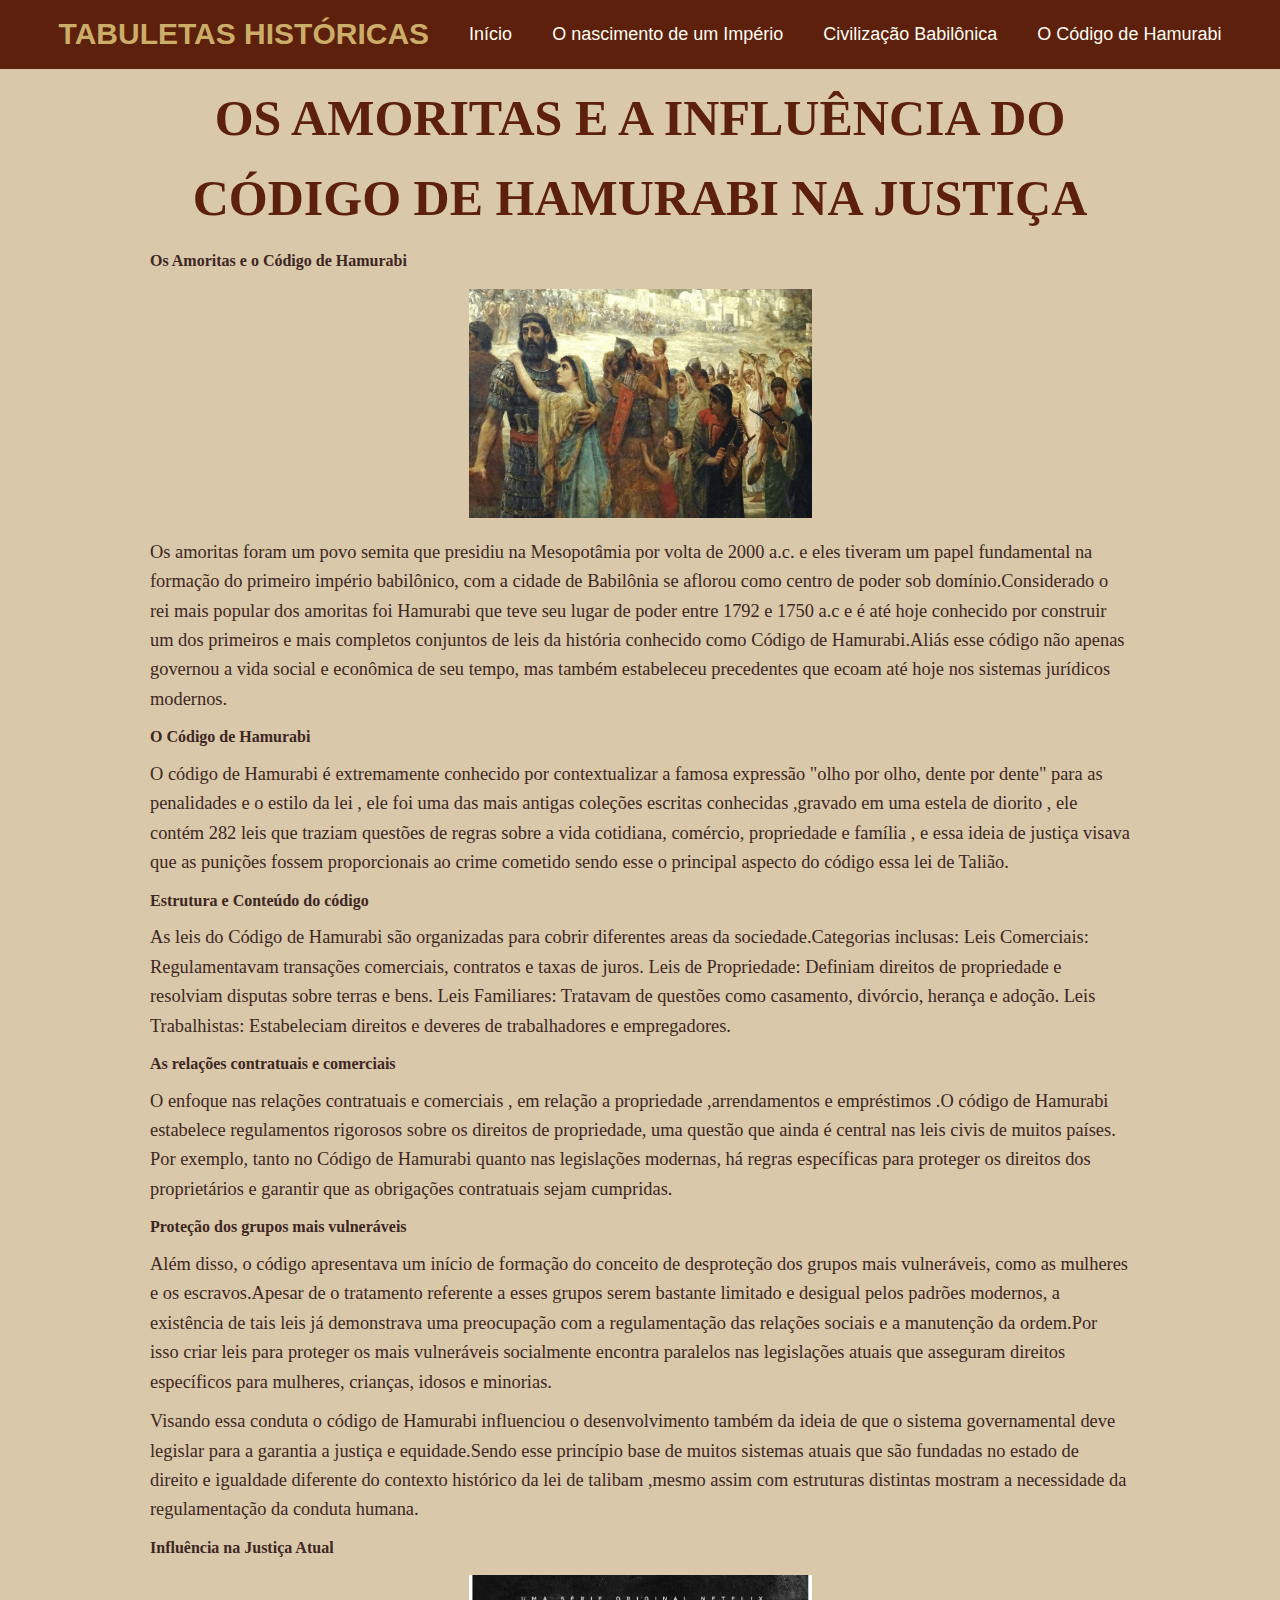
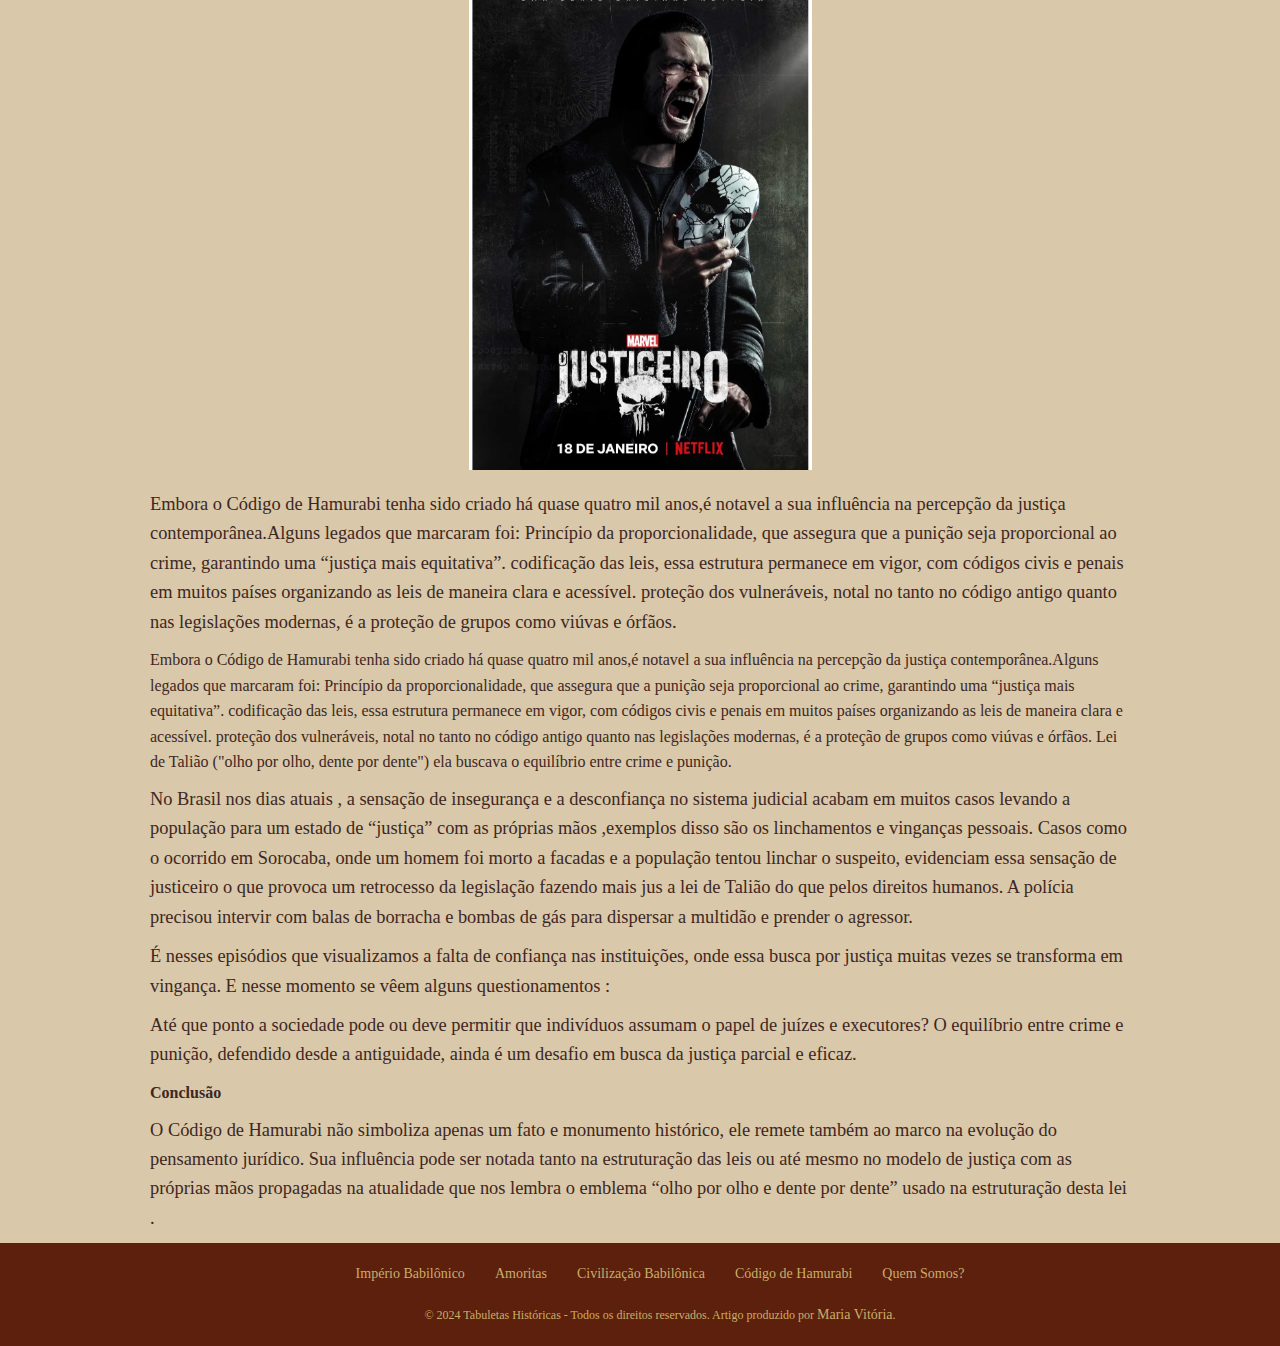
==== commit 7c6c4f70: "Retoques" ====
--- a/amoritas.html
+++ b/amoritas.html
@@ -16,58 +16,58 @@
                 <li  class="menu"><a href="index.html">Início</a></li>
                 <li  class="menu"><a href="nascimentoImperio.html">O nascimento de um Império</a></li>
                 <li  class="menu"><a href="civilizacaoBabilonica.html">Civilização Babilônica</a></li>
-                <li  class="menu"><a href="hamurabi2.html">O código de Hamurabi</a></li>
+                <li  class="menu"><a href="hamurabi2.html">O Código de Hamurabi</a></li>
             </ul>
         </nav>
     </header>
 
     <main>
-        <h1>QUEM FORAM OS AMORITAS?</h1>
+        <h1>OS AMORITAS E A INFLUÊNCIA DO CÓDIGO DE HAMURABI NA JUSTIÇA</h1>
+
+        <section>
+            <h4 id="subtitle">Os Amoritas e o Código de Hamurabi</h4>
+            <img src="imagens/Amonitas.png">
+            <p>Os amoritas foram um povo semita que presidiu na Mesopotâmia por volta de 2000
+                a.c. e eles tiveram um papel fundamental na formação do primeiro império babilônico, com a cidade de Babilônia se aflorou como centro de poder sob domínio.Considerado o rei mais popular dos amoritas foi Hamurabi que teve seu lugar de poder entre 1792 e 1750 a.c e é até hoje conhecido por construir um dos primeiros e mais completos conjuntos de leis da história conhecido como Código de Hamurabi.Aliás esse código não apenas governou a vida social e econômica de seu tempo, mas também estabeleceu precedentes que ecoam até hoje nos sistemas jurídicos modernos.</p>
+            <h4>O Código de Hamurabi</h4>
+            <p>
+                O código de Hamurabi é extremamente conhecido por contextualizar a famosa expressão "olho por olho, dente por dente" para as penalidades e o estilo da lei , ele foi uma das mais antigas coleções escritas conhecidas ,gravado em uma estela de diorito , ele contém 282 leis que traziam questões de regras sobre a vida cotidiana, comércio, propriedade e família , e essa ideia de justiça visava que as punições fossem proporcionais ao crime cometido sendo esse o principal aspecto do código essa lei de Talião.
+            </p>
+            <h4>Estrutura e Conteúdo do código</h4>
+            <p>As leis do Código de Hamurabi são organizadas  para cobrir diferentes areas da sociedade.Categorias inclusas:
+                Leis Comerciais: Regulamentavam transações comerciais, contratos e taxas de juros.
+                Leis de Propriedade: Definiam direitos de propriedade e resolviam disputas sobre terras e bens.
+                Leis Familiares: Tratavam de questões como casamento, divórcio, herança e adoção.
+                Leis Trabalhistas: Estabeleciam direitos e deveres de trabalhadores e empregadores.
+                </p>
+            <h4>As relações contratuais e comerciais</h4>
+            <p>O enfoque nas relações contratuais e comerciais  , em relação a propriedade ,arrendamentos e empréstimos .O código de Hamurabi estabelece regulamentos rigorosos sobre os direitos de propriedade, uma questão que ainda é central nas leis civis de muitos países. Por exemplo, tanto no Código de Hamurabi quanto nas legislações modernas, há regras específicas para proteger os direitos dos proprietários e garantir que as obrigações contratuais sejam cumpridas.
+            </p>
+            <h4>Proteção dos grupos mais vulneráveis</h4>
+            <p>Além disso, o código apresentava um início de formação  do conceito de desproteção dos grupos mais vulneráveis, como as mulheres e os escravos.Apesar de o tratamento referente a esses grupos serem bastante limitado e desigual pelos padrões modernos, a existência de tais leis já demonstrava uma preocupação com a regulamentação das relações sociais e a manutenção da ordem.Por isso  criar leis para proteger os mais  vulneráveis socialmente encontra paralelos nas legislações atuais  que asseguram direitos específicos para mulheres, crianças, idosos e minorias.</p>
+            <p>Visando essa conduta o código de Hamurabi influenciou o desenvolvimento também da ideia de que o sistema governamental deve legislar para a garantia a justiça e equidade.Sendo esse princípio base de muitos sistemas atuais que são fundadas no estado de direito e igualdade diferente do contexto histórico da lei de talibam ,mesmo assim com estruturas distintas mostram a necessidade da regulamentação da conduta humana. </p>
+            <h4>Influência na Justiça Atual</h4>
+            <img src="imagens/justiceiro.webp">
+            <p>Embora o Código de Hamurabi tenha sido criado há quase quatro mil anos,é notavel a  sua influência na  percepção da  justiça contemporânea.Alguns legados que marcaram foi:
+                Princípio da proporcionalidade, que assegura que a punição seja proporcional ao crime, garantindo uma “justiça mais equitativa”. 
+                codificação das leis, essa estrutura permanece em vigor, com códigos civis e penais em muitos países organizando as leis de maneira clara e acessível. 
+                proteção dos vulneráveis, notal no tanto no código antigo quanto nas legislações modernas, é a proteção de grupos como viúvas e órfãos.
+                </p>Embora o Código de Hamurabi tenha sido criado há quase quatro mil anos,é notavel a  sua influência na  percepção da  justiça contemporânea.Alguns legados que marcaram foi:
+                Princípio da proporcionalidade, que assegura que a punição seja proporcional ao crime, garantindo uma “justiça mais equitativa”. 
+                codificação das leis, essa estrutura permanece em vigor, com códigos civis e penais em muitos países organizando as leis de maneira clara e acessível. 
+                proteção dos vulneráveis, notal no tanto no código antigo quanto nas legislações modernas, é a proteção de grupos como viúvas e órfãos.
+                
+                Lei de Talião  ("olho por olho, dente por dente") ela buscava o  equilíbrio entre crime e punição.<p>
+            <p>No Brasil nos dias  atuais , a sensação de insegurança e a desconfiança no sistema judicial acabam em muitos casos levando a população para um estado de  “justiça” com as próprias mãos ,exemplos disso são os  linchamentos e vinganças pessoais. Casos como o ocorrido em Sorocaba, onde um homem foi morto a facadas e a população tentou linchar o suspeito, evidenciam essa sensação de justiceiro o que provoca um retrocesso da legislação fazendo mais jus a lei de Talião do que pelos direitos humanos. A polícia precisou intervir com balas de borracha e bombas de gás para dispersar a multidão e prender o agressor.
+            </p>
+            <p>É nesses episódios que visualizamos  a falta de confiança nas instituições, onde essa busca por justiça muitas vezes se transforma em vingança. E nesse momento se vêem alguns questionamentos :
+            </p>
+            <p> Até que ponto a sociedade pode ou deve permitir que indivíduos assumam o papel de juízes e executores? O equilíbrio entre crime e punição, defendido desde a antiguidade, ainda é um desafio em busca da justiça parcial e eficaz.
+            </p>
+            <h4>Conclusão</h4>
+            <p>O Código de Hamurabi não simboliza apenas um fato e monumento  histórico, ele remete também ao marco na evolução do pensamento jurídico. Sua influência pode ser notada tanto na estruturação das leis ou até mesmo no modelo de justiça com as próprias mãos propagadas na atualidade que nos lembra o emblema  “olho por olho e dente por dente” usado na estruturação desta lei .</p>
+        </section>
     </main>
-    <section>
-        <h2>Os Amoritas e a Influência do Código de Hamurabi na Justiça Atual</h2>
-        <h4>Os Amoritas e o Código de Hamurabi</h4>
-        <img src="imagens/Amonitas.png">
-        <p>Os amoritas foram um povo semita que presidiu na Mesopotâmia por volta de 2000
-            a.c. e eles tiveram um papel fundamental na formação do primeiro império babilônico, com a cidade de Babilônia se aflorou como centro de poder sob domínio.Considerado o rei mais popular dos amoritas foi Hamurabi que teve seu lugar de poder entre 1792 e 1750 a.c e é até hoje conhecido por construir um dos primeiros e mais completos conjuntos de leis da história conhecido como Código de Hamurabi.Aliás esse código não apenas governou a vida social e econômica de seu tempo, mas também estabeleceu precedentes que ecoam até hoje nos sistemas jurídicos modernos.</p>
-        <h4>O Código de Hamurabi</h4>
-        <p>
-            O código de Hamurabi é extremamente conhecido por contextualizar a famosa expressão "olho por olho, dente por dente" para as penalidades e o estilo da lei , ele foi uma das mais antigas coleções escritas conhecidas ,gravado em uma estela de diorito , ele contém 282 leis que traziam questões de regras sobre a vida cotidiana, comércio, propriedade e família , e essa ideia de justiça visava que as punições fossem proporcionais ao crime cometido sendo esse o principal aspecto do código essa lei de Talião.
-        </p>
-        <h4>Estrutura e Conteúdo do código</h4>
-        <p>As leis do Código de Hamurabi são organizadas  para cobrir diferentes areas da sociedade.Categorias inclusas:
-            Leis Comerciais: Regulamentavam transações comerciais, contratos e taxas de juros.
-            Leis de Propriedade: Definiam direitos de propriedade e resolviam disputas sobre terras e bens.
-            Leis Familiares: Tratavam de questões como casamento, divórcio, herança e adoção.
-            Leis Trabalhistas: Estabeleciam direitos e deveres de trabalhadores e empregadores.
-            </p>
-        <h4>As relações contratuais e comerciais</h4>
-        <p>O enfoque nas relações contratuais e comerciais  , em relação a propriedade ,arrendamentos e empréstimos .O código de Hamurabi estabelece regulamentos rigorosos sobre os direitos de propriedade, uma questão que ainda é central nas leis civis de muitos países. Por exemplo, tanto no Código de Hamurabi quanto nas legislações modernas, há regras específicas para proteger os direitos dos proprietários e garantir que as obrigações contratuais sejam cumpridas.
-        </p>
-        <h4>Proteção dos grupos mais vulneráveis</h4>
-        <p>Além disso, o código apresentava um início de formação  do conceito de desproteção dos grupos mais vulneráveis, como as mulheres e os escravos.Apesar de o tratamento referente a esses grupos serem bastante limitado e desigual pelos padrões modernos, a existência de tais leis já demonstrava uma preocupação com a regulamentação das relações sociais e a manutenção da ordem.Por isso  criar leis para proteger os mais  vulneráveis socialmente encontra paralelos nas legislações atuais  que asseguram direitos específicos para mulheres, crianças, idosos e minorias.</p>
-        <p>Visando essa conduta o código de Hamurabi influenciou o desenvolvimento também da ideia de que o sistema governamental deve legislar para a garantia a justiça e equidade.Sendo esse princípio base de muitos sistemas atuais que são fundadas no estado de direito e igualdade diferente do contexto histórico da lei de talibam ,mesmo assim com estruturas distintas mostram a necessidade da regulamentação da conduta humana. </p>
-        <h4>Influência na Justiça Atual</h4>
-        <img src="imagens/justiceiro.webp">
-        <p>Embora o Código de Hamurabi tenha sido criado há quase quatro mil anos,é notavel a  sua influência na  percepção da  justiça contemporânea.Alguns legados que marcaram foi:
-            Princípio da proporcionalidade, que assegura que a punição seja proporcional ao crime, garantindo uma “justiça mais equitativa”. 
-            codificação das leis, essa estrutura permanece em vigor, com códigos civis e penais em muitos países organizando as leis de maneira clara e acessível. 
-            proteção dos vulneráveis, notal no tanto no código antigo quanto nas legislações modernas, é a proteção de grupos como viúvas e órfãos.
-            </p>Embora o Código de Hamurabi tenha sido criado há quase quatro mil anos,é notavel a  sua influência na  percepção da  justiça contemporânea.Alguns legados que marcaram foi:
-            Princípio da proporcionalidade, que assegura que a punição seja proporcional ao crime, garantindo uma “justiça mais equitativa”. 
-            codificação das leis, essa estrutura permanece em vigor, com códigos civis e penais em muitos países organizando as leis de maneira clara e acessível. 
-            proteção dos vulneráveis, notal no tanto no código antigo quanto nas legislações modernas, é a proteção de grupos como viúvas e órfãos.
-            
-            Lei de Talião  ("olho por olho, dente por dente") ela buscava o  equilíbrio entre crime e punição.<p>
-        <p>No Brasil nos dias  atuais , a sensação de insegurança e a desconfiança no sistema judicial acabam em muitos casos levando a população para um estado de  “justiça” com as próprias mãos ,exemplos disso são os  linchamentos e vinganças pessoais. Casos como o ocorrido em Sorocaba, onde um homem foi morto a facadas e a população tentou linchar o suspeito, evidenciam essa sensação de justiceiro o que provoca um retrocesso da legislação fazendo mais jus a lei de Talião do que pelos direitos humanos. A polícia precisou intervir com balas de borracha e bombas de gás para dispersar a multidão e prender o agressor.
-        </p>
-        <p>É nesses episódios que visualizamos  a falta de confiança nas instituições, onde essa busca por justiça muitas vezes se transforma em vingança. E nesse momento se vêem alguns questionamentos :
-        </p>
-        <p> Até que ponto a sociedade pode ou deve permitir que indivíduos assumam o papel de juízes e executores? O equilíbrio entre crime e punição, defendido desde a antiguidade, ainda é um desafio em busca da justiça parcial e eficaz.
-        </p>
-        <h4>Conclusão</h4>
-        <p>O Código de Hamurabi não simboliza apenas um fato e monumento  histórico, ele remete também ao marco na evolução do pensamento jurídico. Sua influência pode ser notada tanto na estruturação das leis ou até mesmo no modelo de justiça com as próprias mãos propagadas na atualidade que nos lembra o emblema  “olho por olho e dente por dente” usado na estruturação desta lei .</p>
-    </section>
 
     <footer>
         <div class="footer-links">
@@ -79,6 +79,7 @@
         </div>
         <span class="bottom-footer">
             &copy; 2024 Tabuletas Históricas - Todos os direitos reservados.
+            Artigo produzido por <a href="https://github.com/V8tor81" target="_blank">Maria Vitória</a>.
         </span>
     </footer>
 </body>
--- a/css/style.css
+++ b/css/style.css
@@ -25,9 +25,11 @@
     color: #cbad69;
     padding-left: 20px;
     padding-right: 20px;
+    list-style-type: none;
 }
 
 #bottom-header{
+    margin-top: 0;
     background-color: #5C200C;
     font-family:Impact, Haettenschweiler, 'Arial Narrow Bold', sans-serif;
     font-size: large;
@@ -86,7 +88,7 @@
 }
 
 .article{
-    margin-top: 5%;
+    margin-top: 10px;
 }
 
 .article a{
@@ -103,8 +105,8 @@
     color: #FEFDF2;
     padding: 20px;
     text-align: center;
-    width: 100vw; /* Garante que o rodapé ocupe toda a largura da janela */
-    margin-left: calc(-50vw + 50%); /* Centraliza o rodapé */
+    width: 100vw;
+    margin-left: calc(-50vw + 50%);
 }
 
 .footer-links {
@@ -114,13 +116,15 @@
     margin-bottom: 15px;
 }
 
-.footer-links a {
+.footer-links a,
+.bottom-footer a{
     text-decoration: none;
     color: #cbad69;
     font-size: 14px;
 }
 
-.footer-links a:hover {
+.footer-links a:hover,
+.bottom-footer a:hover{
     color: #fefdf2;
 }
 
@@ -128,4 +132,20 @@
     font-size: 12px;
     margin-top: 10px;
     color: #cbad69;
+}
+
+#narrador{
+    float: right;
+    margin-left: 10px;
+    margin-top: -60px;
+    width: 400px;
+    height: 380px;
+    margin-bottom:30px;  
+}
+#data{
+    padding-bottom: 50px;
+}
+
+p{
+    font-size: 1.15rem;
 }--- a/css/amoritas.css
+++ b/css/amoritas.css
@@ -1,5 +1,16 @@
 img{
     display: block;     
-    margin: auto;        
-    width: 50%;         
-            }+    margin: auto;
+    margin-top: 15px;
+    margin-bottom: 20px;        
+    width: 35%; 
+}
+
+p{
+    margin-top: 10px;
+    margin-bottom: 10px;
+}
+
+#subtitle{
+    margin-top: 10px;
+}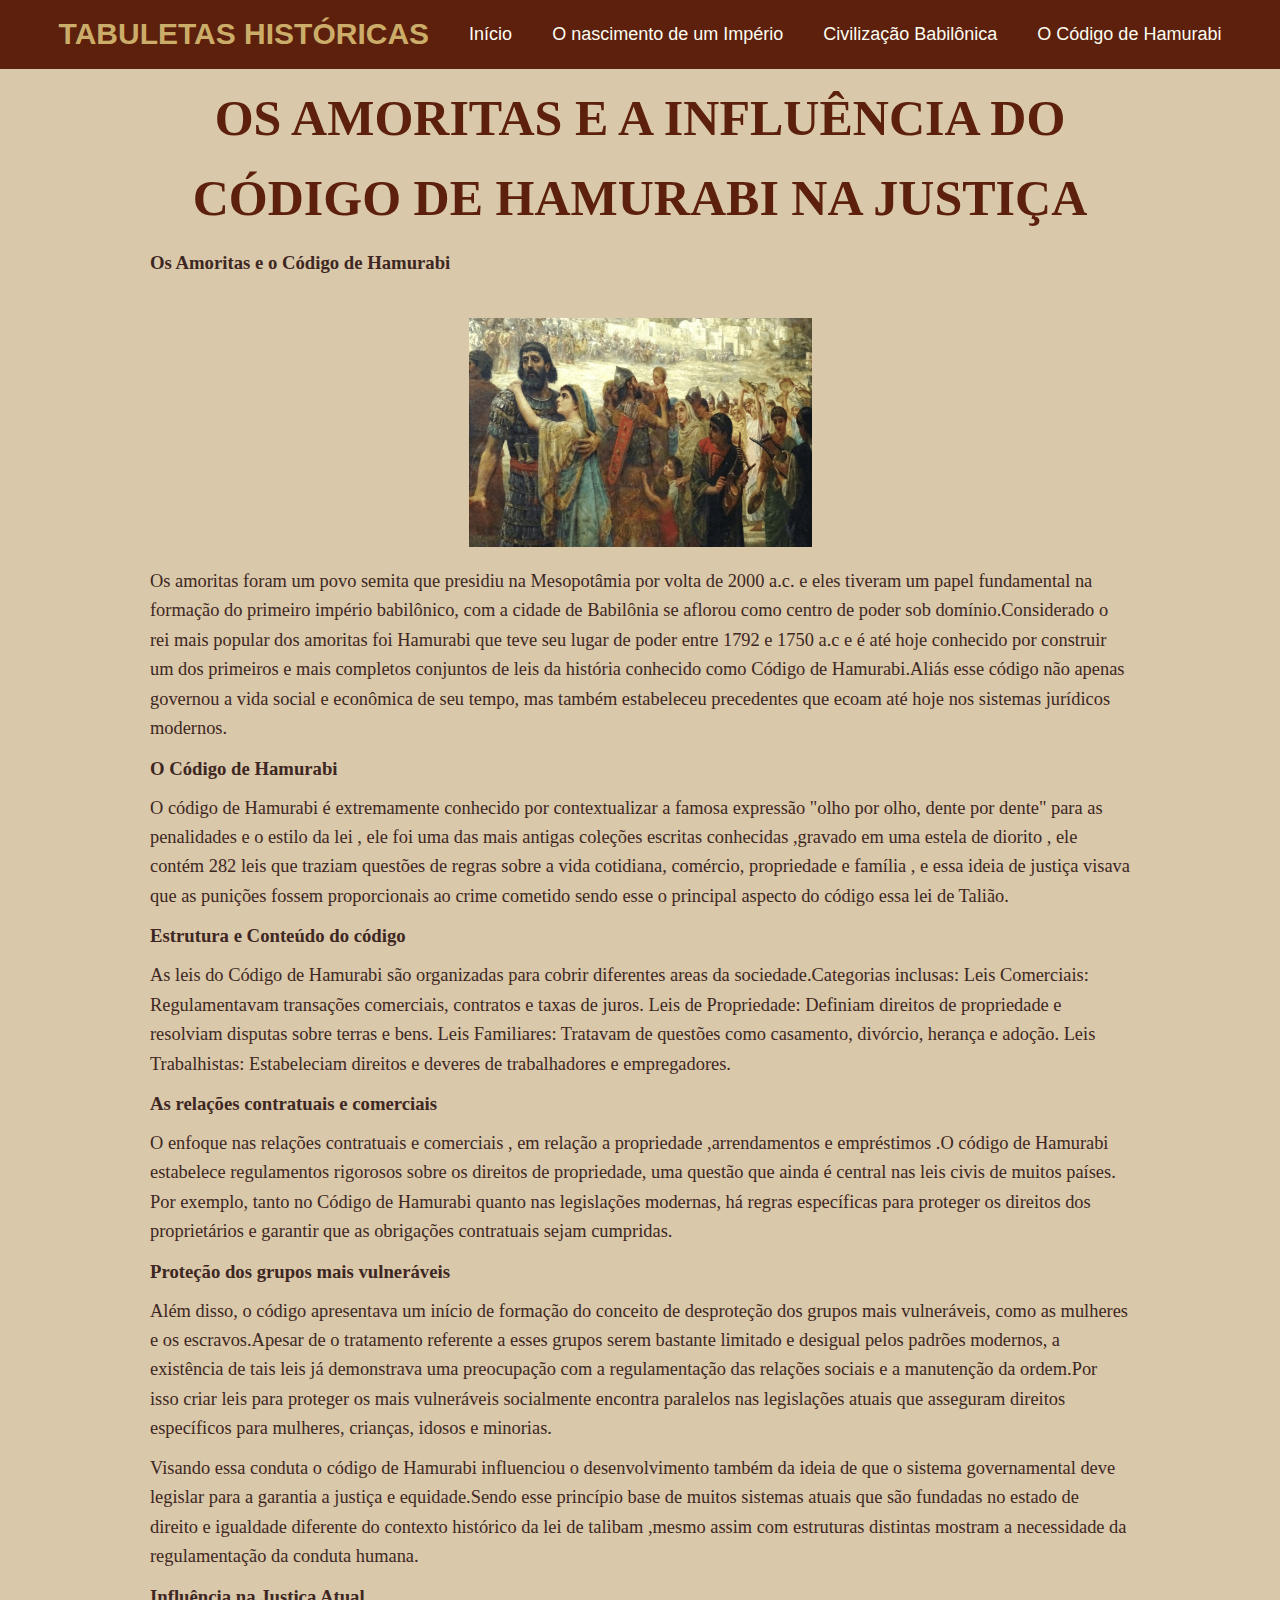
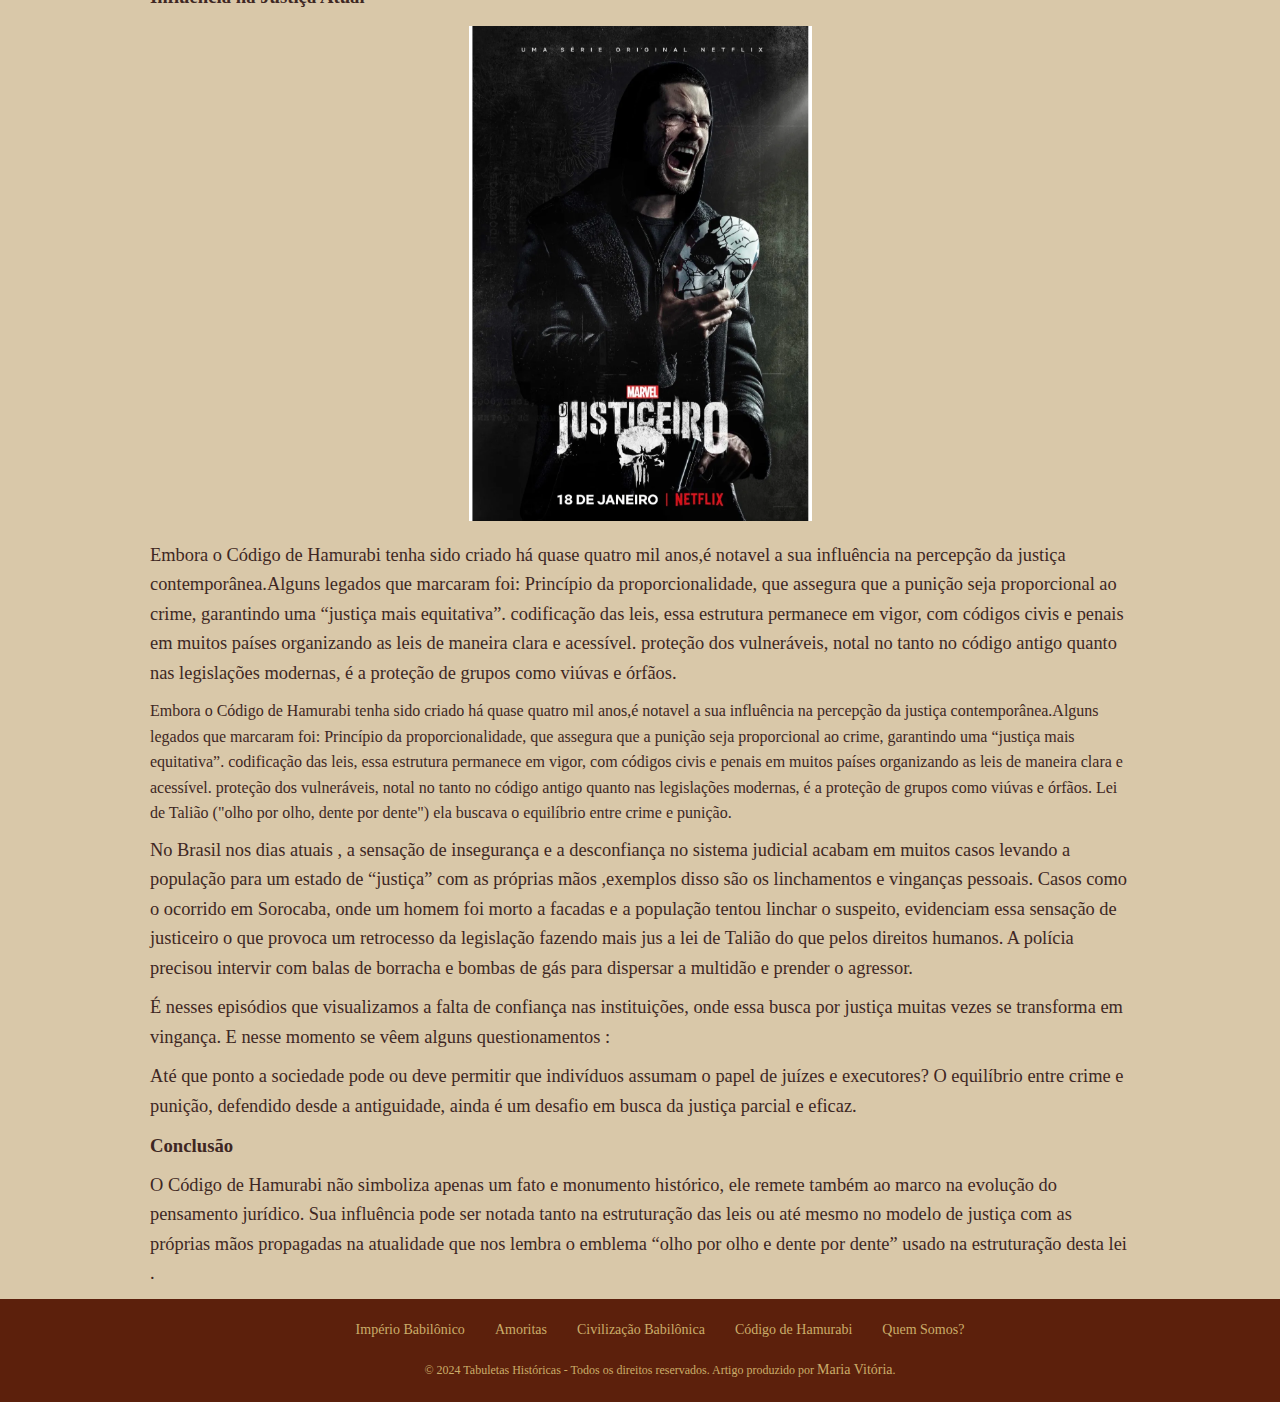
==== commit c49ef2d9: "Finalização" ====
--- a/amoritas.html
+++ b/amoritas.html
@@ -25,28 +25,28 @@
         <h1>OS AMORITAS E A INFLUÊNCIA DO CÓDIGO DE HAMURABI NA JUSTIÇA</h1>
 
         <section>
-            <h4 id="subtitle">Os Amoritas e o Código de Hamurabi</h4>
+            <h3 id="subtitle">Os Amoritas e o Código de Hamurabi</h3>
             <img src="imagens/Amonitas.png">
             <p>Os amoritas foram um povo semita que presidiu na Mesopotâmia por volta de 2000
                 a.c. e eles tiveram um papel fundamental na formação do primeiro império babilônico, com a cidade de Babilônia se aflorou como centro de poder sob domínio.Considerado o rei mais popular dos amoritas foi Hamurabi que teve seu lugar de poder entre 1792 e 1750 a.c e é até hoje conhecido por construir um dos primeiros e mais completos conjuntos de leis da história conhecido como Código de Hamurabi.Aliás esse código não apenas governou a vida social e econômica de seu tempo, mas também estabeleceu precedentes que ecoam até hoje nos sistemas jurídicos modernos.</p>
-            <h4>O Código de Hamurabi</h4>
+            <h3>O Código de Hamurabi</h3>
             <p>
                 O código de Hamurabi é extremamente conhecido por contextualizar a famosa expressão "olho por olho, dente por dente" para as penalidades e o estilo da lei , ele foi uma das mais antigas coleções escritas conhecidas ,gravado em uma estela de diorito , ele contém 282 leis que traziam questões de regras sobre a vida cotidiana, comércio, propriedade e família , e essa ideia de justiça visava que as punições fossem proporcionais ao crime cometido sendo esse o principal aspecto do código essa lei de Talião.
             </p>
-            <h4>Estrutura e Conteúdo do código</h4>
+            <h3>Estrutura e Conteúdo do código</h3>
             <p>As leis do Código de Hamurabi são organizadas  para cobrir diferentes areas da sociedade.Categorias inclusas:
                 Leis Comerciais: Regulamentavam transações comerciais, contratos e taxas de juros.
                 Leis de Propriedade: Definiam direitos de propriedade e resolviam disputas sobre terras e bens.
                 Leis Familiares: Tratavam de questões como casamento, divórcio, herança e adoção.
                 Leis Trabalhistas: Estabeleciam direitos e deveres de trabalhadores e empregadores.
                 </p>
-            <h4>As relações contratuais e comerciais</h4>
+            <h3>As relações contratuais e comerciais</h3>
             <p>O enfoque nas relações contratuais e comerciais  , em relação a propriedade ,arrendamentos e empréstimos .O código de Hamurabi estabelece regulamentos rigorosos sobre os direitos de propriedade, uma questão que ainda é central nas leis civis de muitos países. Por exemplo, tanto no Código de Hamurabi quanto nas legislações modernas, há regras específicas para proteger os direitos dos proprietários e garantir que as obrigações contratuais sejam cumpridas.
             </p>
-            <h4>Proteção dos grupos mais vulneráveis</h4>
+            <h3>Proteção dos grupos mais vulneráveis</h3>
             <p>Além disso, o código apresentava um início de formação  do conceito de desproteção dos grupos mais vulneráveis, como as mulheres e os escravos.Apesar de o tratamento referente a esses grupos serem bastante limitado e desigual pelos padrões modernos, a existência de tais leis já demonstrava uma preocupação com a regulamentação das relações sociais e a manutenção da ordem.Por isso  criar leis para proteger os mais  vulneráveis socialmente encontra paralelos nas legislações atuais  que asseguram direitos específicos para mulheres, crianças, idosos e minorias.</p>
             <p>Visando essa conduta o código de Hamurabi influenciou o desenvolvimento também da ideia de que o sistema governamental deve legislar para a garantia a justiça e equidade.Sendo esse princípio base de muitos sistemas atuais que são fundadas no estado de direito e igualdade diferente do contexto histórico da lei de talibam ,mesmo assim com estruturas distintas mostram a necessidade da regulamentação da conduta humana. </p>
-            <h4>Influência na Justiça Atual</h4>
+            <h3>Influência na Justiça Atual</h3>
             <img src="imagens/justiceiro.webp">
             <p>Embora o Código de Hamurabi tenha sido criado há quase quatro mil anos,é notavel a  sua influência na  percepção da  justiça contemporânea.Alguns legados que marcaram foi:
                 Princípio da proporcionalidade, que assegura que a punição seja proporcional ao crime, garantindo uma “justiça mais equitativa”. 
@@ -64,7 +64,7 @@
             </p>
             <p> Até que ponto a sociedade pode ou deve permitir que indivíduos assumam o papel de juízes e executores? O equilíbrio entre crime e punição, defendido desde a antiguidade, ainda é um desafio em busca da justiça parcial e eficaz.
             </p>
-            <h4>Conclusão</h4>
+            <h3>Conclusão</h3>
             <p>O Código de Hamurabi não simboliza apenas um fato e monumento  histórico, ele remete também ao marco na evolução do pensamento jurídico. Sua influência pode ser notada tanto na estruturação das leis ou até mesmo no modelo de justiça com as próprias mãos propagadas na atualidade que nos lembra o emblema  “olho por olho e dente por dente” usado na estruturação desta lei .</p>
         </section>
     </main>
--- a/css/style.css
+++ b/css/style.css
@@ -57,21 +57,30 @@
 }
 
 #narrator{
-    margin-top: 10%;
+    margin-top: 13%;
     display: flex;
     justify-content: center;
 }
 
 #narrator img{
-    width: 12px;
-    padding-right: 25px;
+    float: right;
+    margin-left: 5px;
+    margin-top: -60px;
+    width: 400px;
+    height: 380px;
+    margin-bottom:30px;
 }
 
 #narrator p{
-    padding-top: 20px;
-    padding-left: 10px;
+    padding-top: 5px;
+    padding-left: 20px;
     text-align: justify;
     font-size: large;
+}
+
+#subtitle{
+    margin-top: 18px;
+    margin-bottom: 40px;
 }
 
 h1{
@@ -134,14 +143,6 @@
     color: #cbad69;
 }
 
-#narrador{
-    float: right;
-    margin-left: 10px;
-    margin-top: -60px;
-    width: 400px;
-    height: 380px;
-    margin-bottom:30px;  
-}
 #data{
     padding-bottom: 50px;
 }
